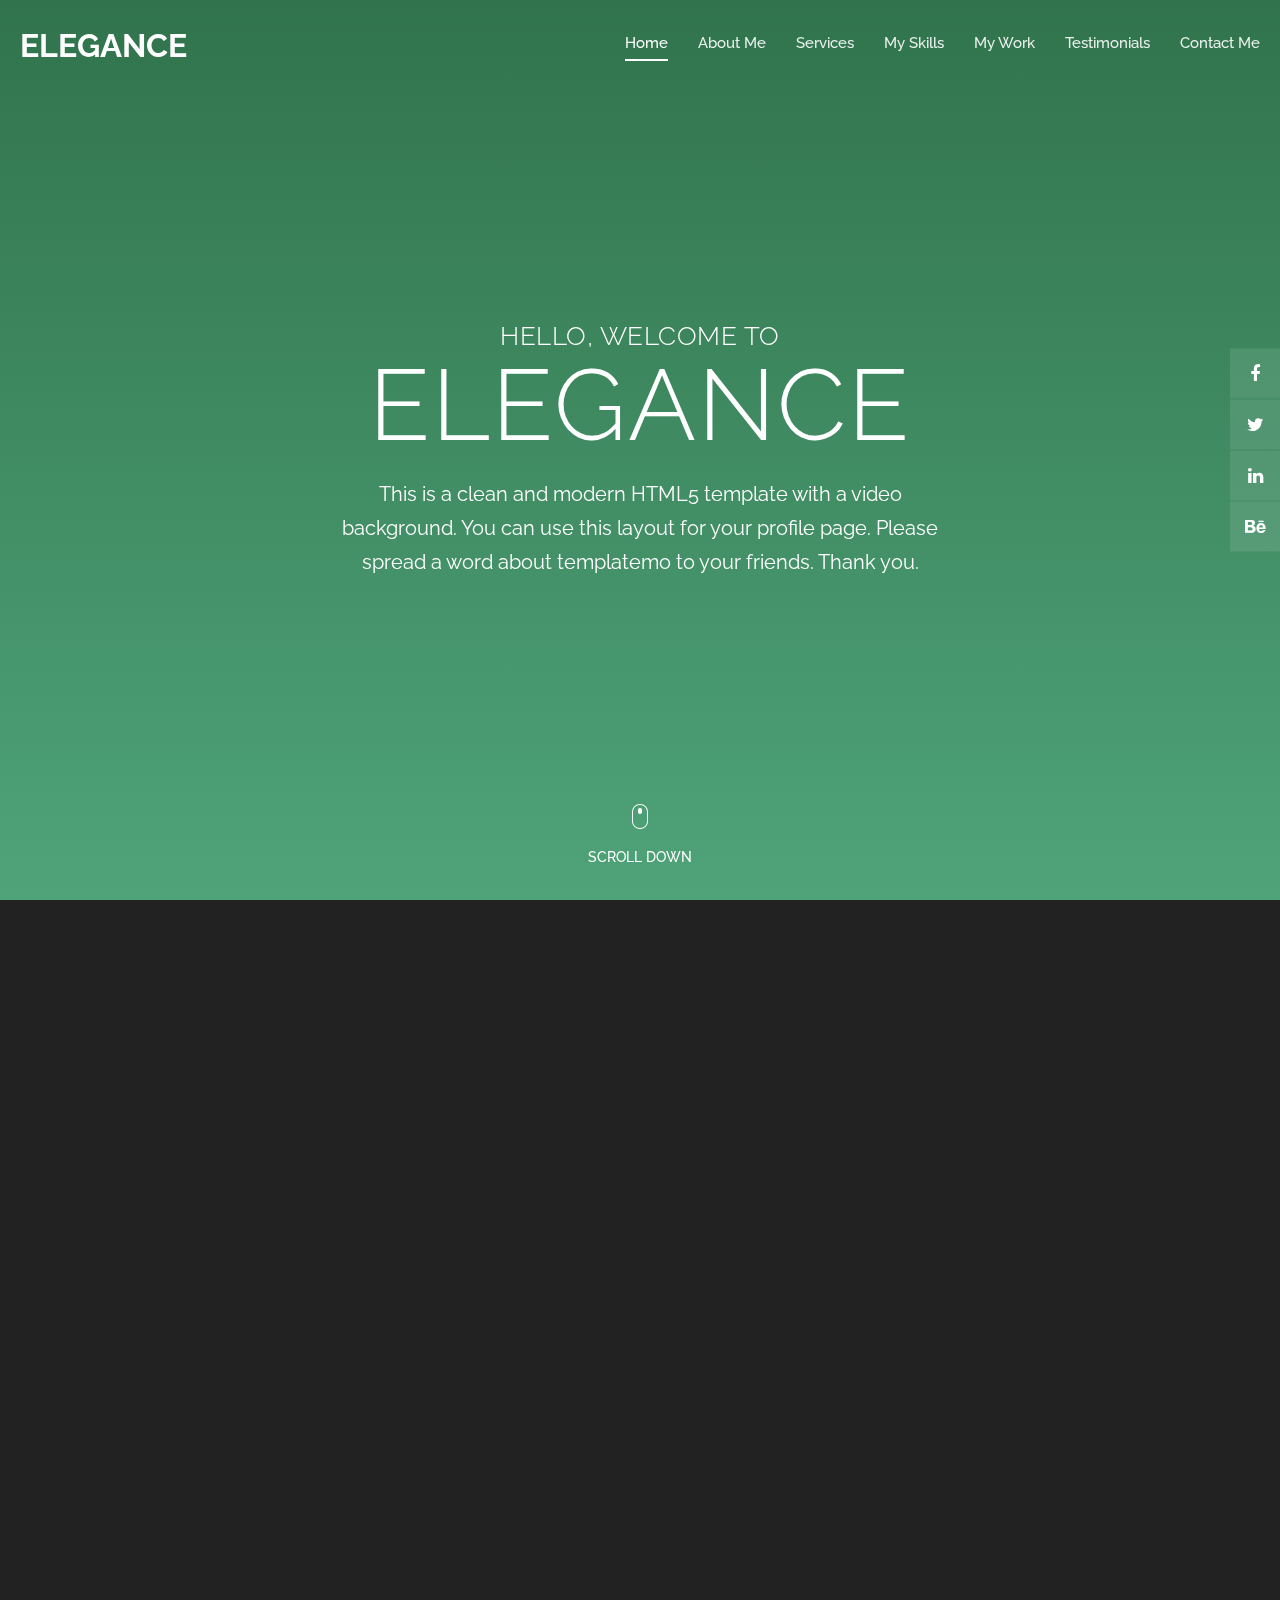
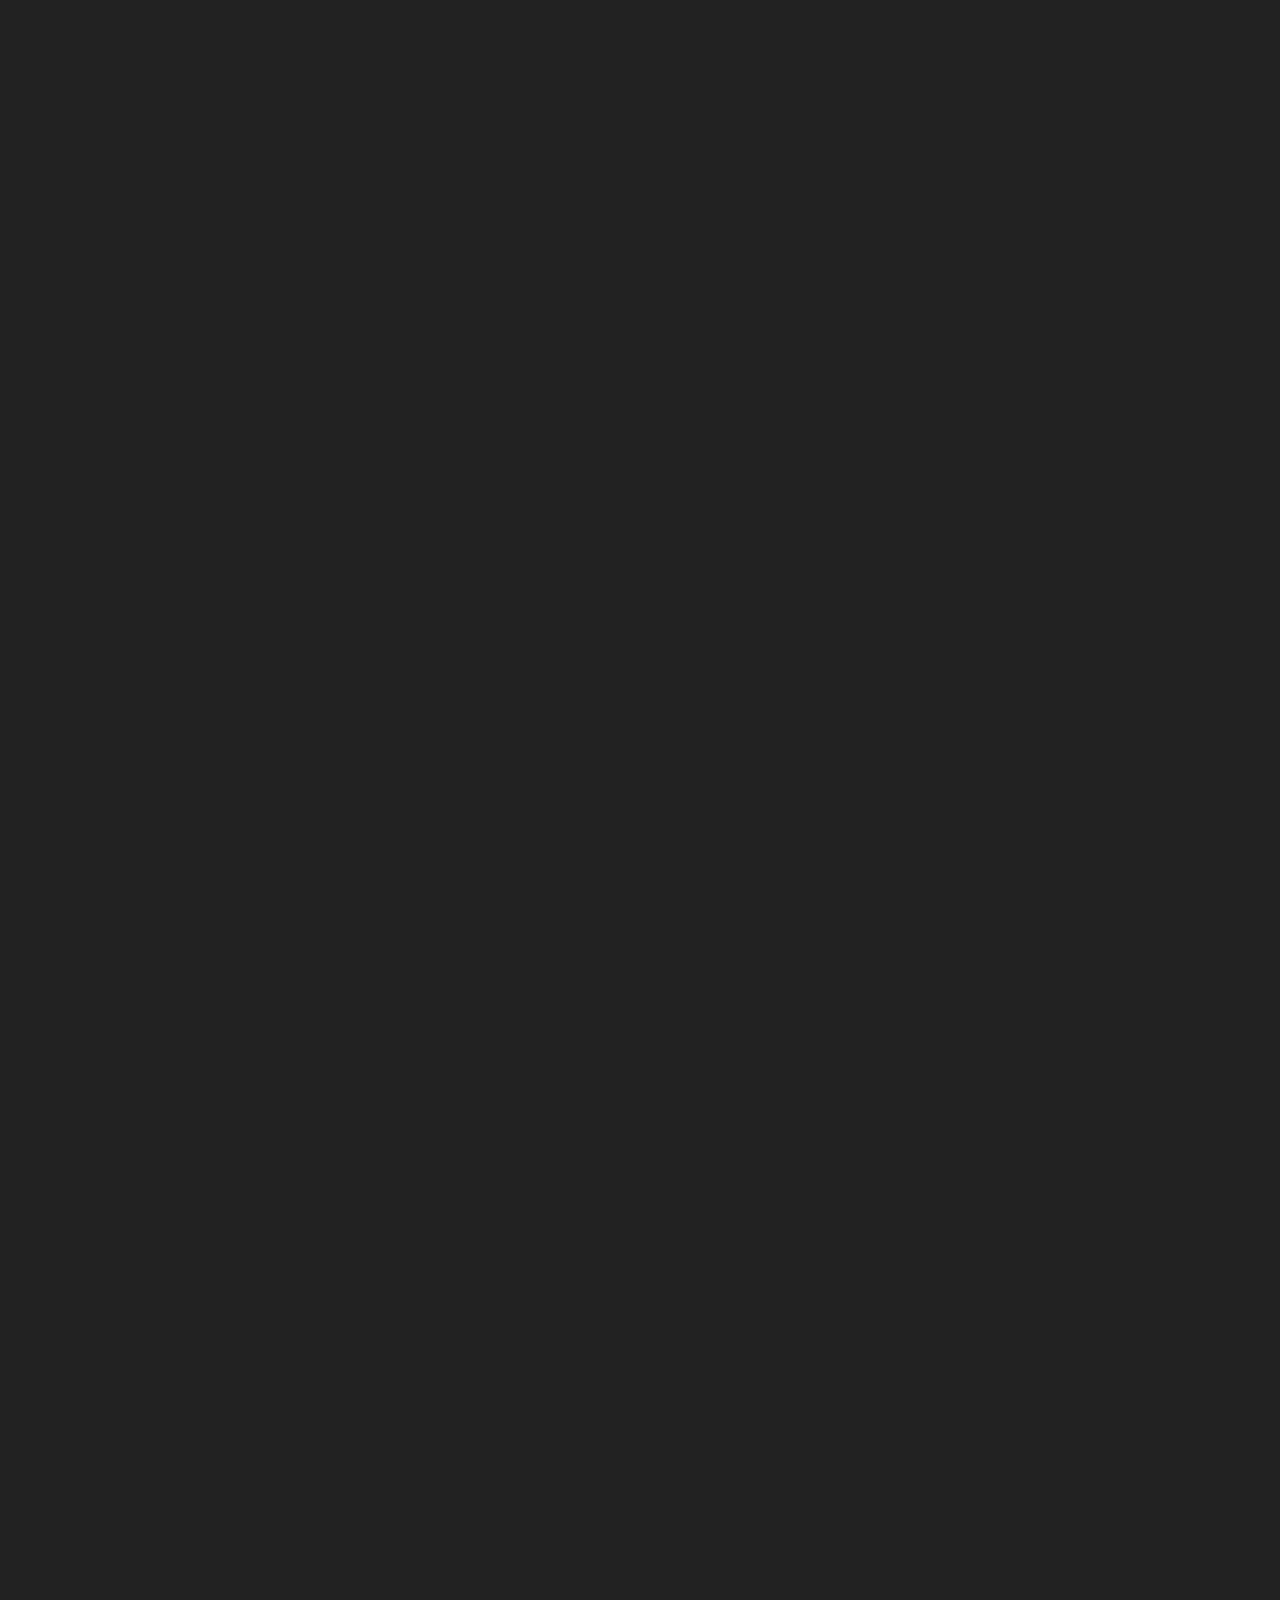
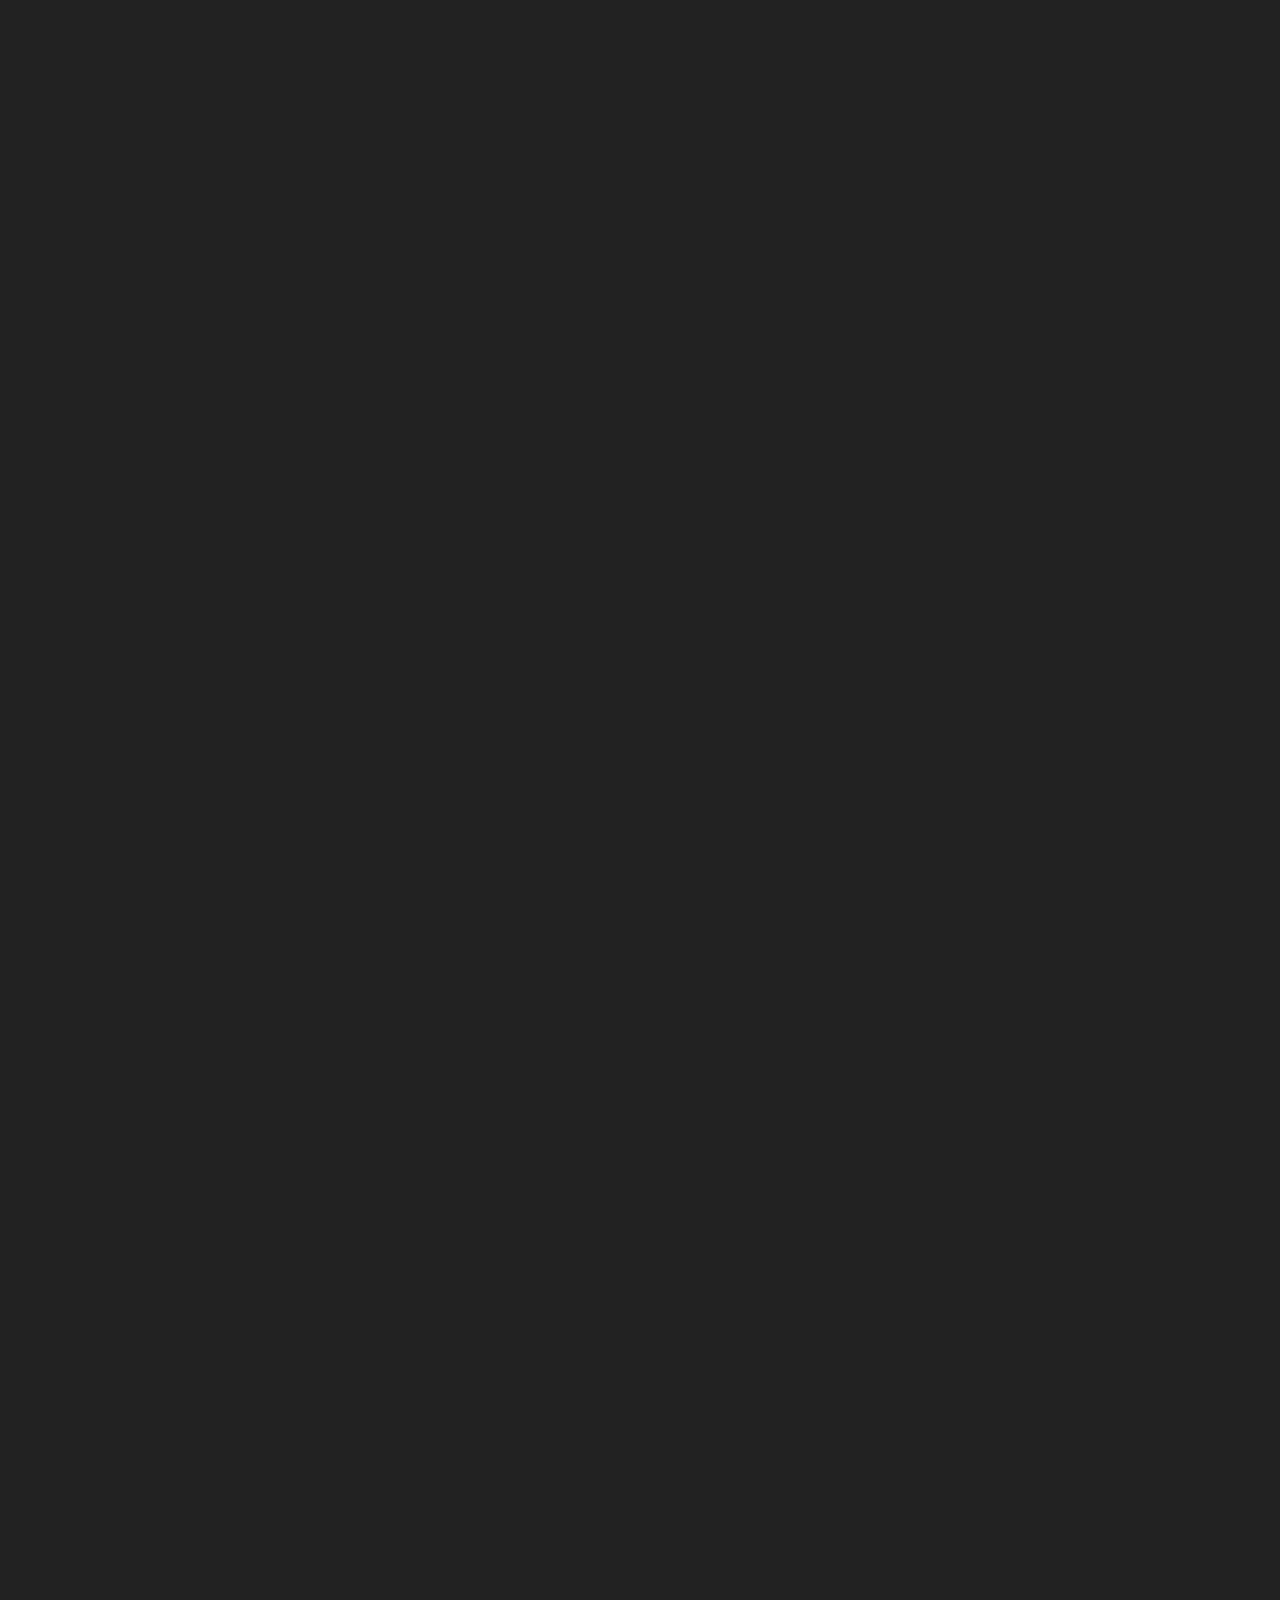
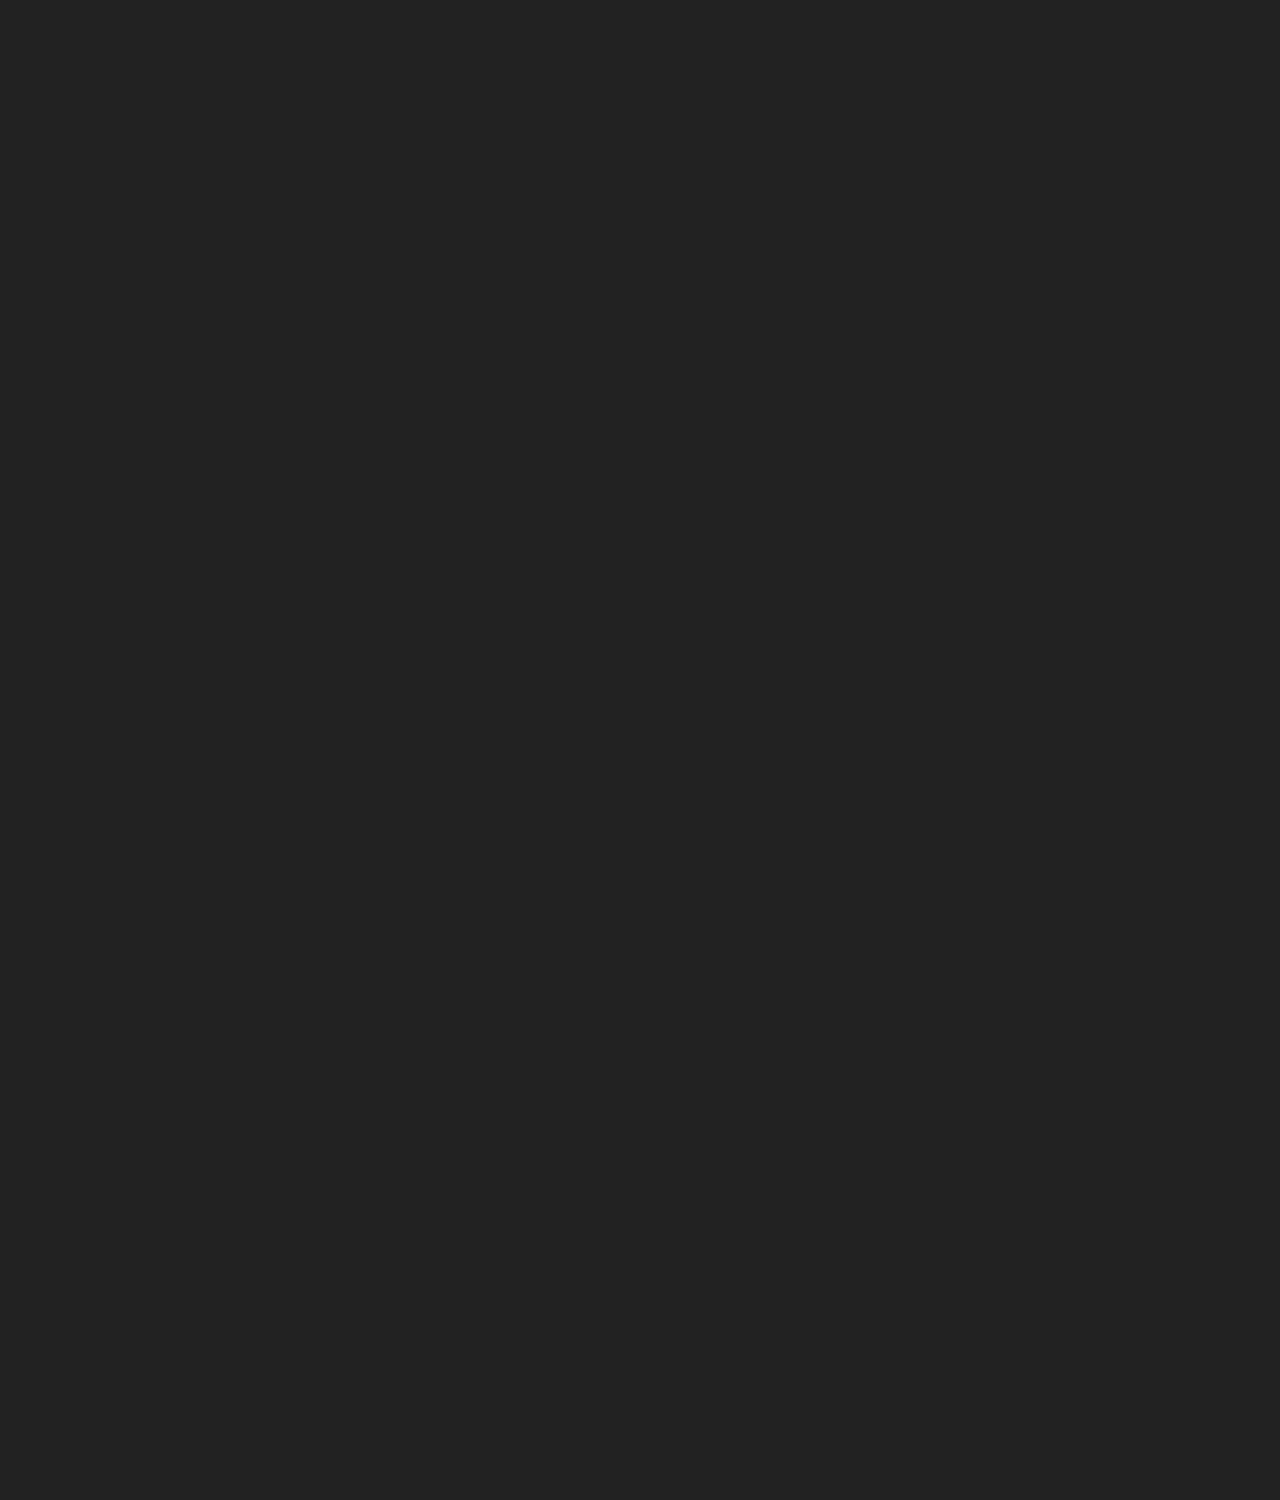
==== html/index.html @ f290f1d3 "index base" ====
<!DOCTYPE html>
<html lang="en">

  <head>

    <meta charset="utf-8">
    <meta name="viewport" content="width=device-width, initial-scale=1, shrink-to-fit=no">
    <meta name="description" content="">
    <meta name="author" content="">
    <link href="https://fonts.googleapis.com/css?family=Raleway:100,300,400,500,700,900" rel="stylesheet">

    <title>Elegance - Creative HTML5 Template</title>
<!--
Elegance Template
https://templatemo.com/tm-528-elegance
-->
    <!-- Additional CSS Files -->
    <link rel="stylesheet" type="text/css" href="css/bootstrap.min.css">

    <link rel="stylesheet" type="text/css" href="css/font-awesome.css">

    <link rel="stylesheet" type="text/css" href="css/fullpage.min.css">

    <link rel="stylesheet" type="text/css" href="css/owl.carousel.css">

    <link rel="stylesheet" href="css/animate.css">

    <link rel="stylesheet" href="css/templatemo-style.css">

    <link rel="stylesheet" href="css/responsive.css">

    </head>
    
    <body>
    
    <div id="video">
        <div class="preloader">
            <div class="preloader-bounce">
                <span></span>
                <span></span>
                <span></span>
            </div>
        </div>

        <header id="header">
            <div class="container-fluid">
                <div class="navbar">
                    <a href="#" id="logo" title="Elegance by TemplateMo">
                        Elegance
                    </a>
                    <div class="navigation-row">
                        <nav id="navigation">
                            <button type="button" class="navbar-toggle"> <i class="fa fa-bars"></i> </button>
                            <div class="nav-box navbar-collapse">
                                <ul class="navigation-menu nav navbar-nav navbars" id="nav">
                                    <li data-menuanchor="slide01" class="active"><a href="#slide01">Home</a></li>
                                    <li data-menuanchor="slide02"><a href="#slide02">About Me</a></li>
                                    <li data-menuanchor="slide03"><a href="#slide03">Services</a></li>
                                    <li data-menuanchor="slide04"><a href="#slide04">My Skills</a></li>
                                    <li data-menuanchor="slide05"><a href="#slide05">My Work</a></li>
                                    <li data-menuanchor="slide06"><a href="#slide06">Testimonials</a></li>
                                    <li data-menuanchor="slide07"><a href="#slide07">Contact Me</a></li>
                                </ul>
                            </div>
                        </nav>
                    </div>
                </div>
            </div>
        </header>

        <video autoplay muted loop id="myVideo">
          <source src="images/video-bg.mp4" type="video/mp4">
        </video>

        <div id="fullpage" class="fullpage-default">

            <div class="section animated-row" data-section="slide01">
                <div class="section-inner">
                    <div class="welcome-box">
                        <span class="welcome-first animate" data-animate="fadeInUp">Hello, welcome to</span>
                        <h1 class="welcome-title animate" data-animate="fadeInUp">elegance</h1>
                        <p class="animate" data-animate="fadeInUp">This is a clean and modern HTML5 template with a video background. You can use this layout for your profile page. Please spread a word about templatemo to your friends. Thank you.</p>
                        <div class="scroll-down next-section animate data-animate="fadeInUp""><img src="images/mouse-scroll.png" alt=""><span>Scroll Down</span></div>
                    </div>
                </div>
            </div>

            <div class="section animated-row" data-section="slide02">
                <div class="section-inner">
                    <div class="about-section">
                        <div class="row justify-content-center">
                            <div class="col-lg-8 wide-col-laptop">
                                <div class="row">
                                    <div class="col-md-6">
                                        <div class="about-contentbox">
                                            <div class="animate" data-animate="fadeInUp">
                                                <span>About Me</span>
                                                <h2>Who am i?</h2>
                                                <p>Credits go to <strong>Unsplash</strong> and <strong>Pexels</strong> for photos and video used in this template. Vivamus tincidunt, augue rutrum convallis volutpat, massa lacus tempus leo.</p>
                                            </div>
                                            <div class="facts-list owl-carousel">
                                                <div class="item animate" data-animate="fadeInUp">
                                                    <div class="counter-box">
                                                        <i class="fa fa-trophy counter-icon" aria-hidden="true"></i><span class="count-number">32</span> Awards Won
                                                    </div>
                                                </div>
                                                <div class="item animate" data-animate="fadeInUp">
                                                    <div class="counter-box">
                                                        <i class="fa fa-graduation-cap counter-icon" aria-hidden="true"></i><span class="count-number">4</span> Degrees
                                                    </div>
                                                </div>
                                                <div class="item animate" data-animate="fadeInUp">
                                                    <div class="counter-box">
                                                        <i class="fa fa-desktop counter-icon" aria-hidden="true"></i><span class="count-number">12</span> Working Years
                                                    </div>
                                                </div>
                                                <div class="item animate" data-animate="fadeInUp">
                                                    <div class="counter-box">
                                                        <i class="fa fa-support counter-icon" aria-hidden="true"></i><span class="count-number">6</span> Team Members
                                                    </div>
                                                </div>
                                                <div class="item animate" data-animate="fadeInUp">
                                                    <div class="counter-box">
                                                        <i class="fa fa-certificate counter-icon" aria-hidden="true"></i><span class="count-number">10</span> Certificates
                                                    </div>
                                                </div>
                                            </div>
                                        </div>
                                    </div>
                                    <div class="col-md-6">
                                        <figure class="about-img animate" data-animate="fadeInUp"><img src="images/profile-girl.jpg" class="rounded" alt=""></figure>
                                    </div>
                                </div>
                            </div>
                        </div>
                    </div>
                </div>
            </div>

            <div class="section animated-row" data-section="slide03">
                <div class="section-inner">
                    <div class="row justify-content-center">
                        <div class="col-md-8 wide-col-laptop">
                            <div class="title-block animate" data-animate="fadeInUp">
                                <span>Services</span>
                                <h2>What I Do?</h2>
                            </div>
                            <div class="services-section">
                                <div class="services-list owl-carousel">
                                    <div class="item animate" data-animate="fadeInUp">
                                        <div class="service-box">
                                            <span class="service-icon"><i class="fa fa-bookmark" aria-hidden="true"></i></span>
                                            <h3>Bootstrap Themes</h3>
                                            <p>Nullam auctor, justo vitae accumsan ultrices, arcu ex molestie massa, eu maximus enim tortor vitae quam. </p>
                                        </div>
                                    </div>
                                    <div class="item animate" data-animate="fadeInUp">
                                        <div class="service-box">
                                            <span class="service-icon"><i class="fa fa-cloud" aria-hidden="true"></i></span>
                                            <h3>HTML5 Coding</h3>
                                            <p>Nullam auctor, justo vitae accumsan ultrices, arcu ex molestie massa, eu maximus enim tortor vitae quam. </p>
                                        </div>
                                    </div>
                                    <div class="item animate" data-animate="fadeInUp">
                                        <div class="service-box">
                                            <span class="service-icon"><i class="fa fa-desktop" aria-hidden="true"></i></span>
                                            <h3>Fully Responsive</h3>
                                            <p>Nullam auctor, justo vitae accumsan ultrices, arcu ex molestie massa, eu maximus enim tortor vitae quam. </p>
                                        </div>
                                    </div>
                                    <div class="item animate" data-animate="fadeInUp">
                                        <div class="service-box">
                                            <span class="service-icon"><i class="fa fa-mobile" aria-hidden="true"></i></span>
                                            <h3>Mobile Ready</h3>
                                            <p>Nullam auctor, justo vitae accumsan ultrices, arcu ex molestie massa, eu maximus enim tortor vitae quam. </p>
                                        </div>
                                    </div>
                                    <div class="item animate" data-animate="fadeInUp">
                                        <div class="service-box">
                                            <span class="service-icon"><i class="fa fa-comments" aria-hidden="true"></i></span>
                                            <h3>Fast Support</h3>
                                            <p>Nullam auctor, justo vitae accumsan ultrices, arcu ex molestie massa, eu maximus enim tortor vitae quam. </p>
                                        </div>
                                    </div>
                                    <div class="item animate" data-animate="fadeInUp">
                                        <div class="service-box">
                                            <span class="service-icon"><i class="fa fa-database" aria-hidden="true"></i></span>
                                            <h3>24-hour Up Time</h3>
                                            <p>Nullam auctor, justo vitae accumsan ultrices, arcu ex molestie massa, eu maximus enim tortor vitae quam. </p>
                                        </div>
                                    </div>
                                    <div class="item animate" data-animate="fadeInUp">
                                        <div class="service-box">
                                            <span class="service-icon"><i class="fa fa-bell" aria-hidden="true"></i></span>
                                            <h3>Instant Upgrades</h3>
                                            <p>Nullam auctor, justo vitae accumsan ultrices, arcu ex molestie massa, eu maximus enim tortor vitae quam. </p>
                                        </div>
                                    </div>
                                    <div class="item animate" data-animate="fadeInUp">
                                        <div class="service-box">
                                            <span class="service-icon"><i class="fa fa-camera" aria-hidden="true"></i></span>
                                            <h3>Always Monitoring</h3>
                                            <p>Nullam auctor, justo vitae accumsan ultrices, arcu ex molestie massa, eu maximus enim tortor vitae quam. </p>
                                        </div>
                                    </div>
                                </div>
                            </div>
                        </div>
                    </div>
                </div>
            </div>

            <div class="section animated-row" data-section="slide04">
                <div class="section-inner">
                    <div class="row justify-content-center">
                        <div class="col-md-7 wide-col-laptop">
                            <div class="title-block animate" data-animate="fadeInUp">
                                <span>My Skills</span>
                                <h2>What i’m good?</h2>
                            </div>
                            <div class="skills-row animate" data-animate="fadeInDown">
                                <div class="row">
                                    <div class="col-md-8 offset-md-2">   
                                        <div class="skill-item">
                                            <h6>HTML CSS</h6>
                                            <div class="skill-bar">
                                                <span>70%</span>
                                                <div class="filled-bar"></div>
                                            </div>          
                                        </div>
                                        <div class="skill-item">
                                            <h6>PSD Design</h6>
                                            <div class="skill-bar">
                                                <span>90%</span>
                                                <div class="filled-bar-2"></div>
                                            </div>          
                                        </div>
                                        <div class="skill-item">
                                            <h6>Social Media</h6>
                                            <div class="skill-bar">
                                                <span>70%</span>
                                                <div class="filled-bar"></div>
                                            </div>          
                                        </div>
                                        <div class="skill-item last-skill">
                                            <h6>Leadership</h6>
                                            <div class="skill-bar">
                                                <span>90%</span>
                                                <div class="filled-bar-2"></div>
                                            </div>          
                                        </div>                   
                                    </div>
                                </div>
                            </div>
                        </div>
                    </div>
                </div>
            </div>

            <div class="section animated-row" data-section="slide06">
                <div class="section-inner">
                    <div class="row justify-content-center">
                        <div class="col-md-8 wide-col-laptop">
                            <div class="title-block animate" data-animate="fadeInUp">
                                <span>My Work</span>
                                <h2>what i’ve done?</h2>
                            </div>
                            <div class="gallery-section">
                                <div class="gallery-list owl-carousel">
                                    <div class="item animate" data-animate="fadeInUp">
                                        <div class="portfolio-item">
                                            <div class="thumb">
                                                <img src="images/item-1.jpg" alt="">
                                            </div>
                                            <div class="thumb-inner animate" data-animate="fadeInUp">
                                                <h4>templatemo is the best</h4>
                                                <p>Please tell your friends about it. Templatemo is the best website to download free Bootstrap CSS templates.</p>
                                            </div>
                                        </div>
                                    </div>
                                    <div class="item animate" data-animate="fadeInUp">
                                        <div class="portfolio-item">
                                            <div class="thumb">
                                                <img src="images/item-2.jpg" alt="">
                                            </div>
                                            <div class="thumb-inner animate" data-animate="fadeInUp">
                                                <h4>templatemo is the best</h4>
                                                <p>Please tell your friends about it. Templatemo is the best website to download free Bootstrap themes.</p>
                                            </div>
                                        </div>
                                    </div>
                                    <div class="item animate" data-animate="fadeInUp">
                                        <div class="portfolio-item">
                                            <div class="thumb">
                                                <img src="images/item-3.jpg" alt="">
                                            </div>
                                            <div class="thumb-inner animate" data-animate="fadeInUp">
                                                <h4>templatemo is the best</h4>
                                                <p>Please tell your friends about it. Templatemo is the best website to download free Bootstrap layouts.</p>
                                            </div>
                                        </div>
                                    </div>
                                    <div class="item animate" data-animate="fadeInUp">
                                        <div class="portfolio-item">
                                            <div class="thumb">
                                                <img src="images/item-1.jpg" alt="">
                                            </div>
                                            <div class="thumb-inner animate" data-animate="fadeInUp">
                                                <h4>templatemo is the best</h4>
                                                <p>Please tell your friends about it. Templatemo is the best website to download free Bootstrap templates.</p>
                                            </div>
                                        </div>
                                    </div>
                                    <div class="item animate" data-animate="fadeInUp">
                                        <div class="portfolio-item">
                                            <div class="thumb">
                                                <img src="images/item-2.jpg" alt="">
                                            </div>
                                            <div class="thumb-inner animate" data-animate="fadeInUp">
                                                <h4>templatemo is the best</h4>
                                                <p>Please tell your friends about it. Templatemo is the best website to download Bootstrap CSS templates.</p>
                                            </div>
                                        </div>
                                    </div>
                                    <div class="item animate" data-animate="fadeInUp">
                                        <div class="portfolio-item">
                                            <div class="thumb">
                                                <img src="images/item-3.jpg" alt="">
                                            </div>
                                            <div class="thumb-inner animate" data-animate="fadeInUp">
                                                <h4>templatemo is the best</h4>
                                                <p>Please tell your friends about it. Templatemo is the best website to download free Bootstrap templates.</p>
                                            </div>
                                        </div>
                                    </div>
                                    <div class="item animate" data-animate="fadeInUp">
                                        <div class="portfolio-item">
                                            <div class="thumb">
                                                <img src="images/item-1.jpg" alt="">
                                            </div>
                                            <div class="thumb-inner animate" data-animate="fadeInUp">
                                                <h4>templatemo is the best</h4>
                                                <p>Please tell your friends about it. Templatemo is the best website to download free Bootstrap templates.</p>
                                            </div>
                                        </div>
                                    </div>
                                    <div class="item animate" data-animate="fadeInUp">
                                        <div class="portfolio-item">
                                            <div class="thumb">
                                                <img src="images/item-2.jpg" alt="">
                                            </div>
                                            <div class="thumb-inner animate" data-animate="fadeInUp">
                                                <h4>templatemo is the best</h4>
                                                <p>Please tell your friends about it. Templatemo is the best website to download free Bootstrap templates.</p>
                                            </div>
                                        </div>
                                    </div>
                                    <div class="item animate" data-animate="fadeInUp">
                                        <div class="portfolio-item">
                                            <div class="thumb">
                                                <img src="images/item-3.jpg" alt="">
                                            </div>
                                            <div class="thumb-inner animate" data-animate="fadeInUp">
                                                <h4>templatemo is the best</h4>
                                                <p>Please tell your friends about it. Templatemo is the best website to download free Bootstrap templates.</p>
                                            </div>
                                        </div>
                                    </div>
                                </div>
                            </div>
                        </div>
                    </div>
                </div>
            </div>

            <div class="section animated-row" data-section="slide05">
                <div class="section-inner">
                    <div class="row justify-content-center">
                        <div class="col-md-8 wide-col-laptop">
                            <div class="title-block animate" data-animate="fadeInUp">
                                <span>TESTIMONIALS</span>
                                <h2>what THEY SAY?</h2>
                            </div>
                            <div class="col-md-8 offset-md-2">
                                <div class="testimonials-section">
                                    <div class="testimonials-slider owl-carousel">
                                        <div class="item animate" data-animate="fadeInUp">
                                            <div class="testimonial-item">
                                                <div class="client-row">
                                                    <img src="images/profile-01.jpg" class="rounded-circle" alt="profile 1">
                                                </div>
                                                <div class="testimonial-content">
                                                    <h4>Sandar</h4>
                                                    <p>"Ut varius leo eu mauris lacinia, eleifend posuere urna gravida. Aenean a mattis lacus."</p>
                                                    <span>Managing Director</span>
                                                </div>                                           
                                            </div>
                                        </div>
                                        <div class="item animate" data-animate="fadeInUp">
                                            <div class="testimonial-item">
                                                <div class="client-row">
                                                    <img src="images/profile-01.jpg" class="rounded-circle" alt="profile 2">
                                                </div>
                                                <div class="testimonial-content">
                                                    <h4>Shinn</h4>
                                                    <p>"Nam iaculis, leo nec facilisis sollicitudin, dui massa tempus odio, vitae malesuada ante elit vitae eros."</p>
                                                    <span>CEO and Founder</span>
                                                </div>                                           
                                            </div>
                                        </div>
                                        <div class="item animate" data-animate="fadeInUp">
                                            <div class="testimonial-item">
                                                <div class="client-row">
                                                    <img src="images/profile-01.jpg" class="rounded-circle" alt="profile 3">
                                                </div>
                                                <div class="testimonial-content">
                                                    <h4>Marlar</h4>
                                                    <p>"Etiam efficitur, tortor facilisis finibus semper, diam magna fringilla lectus, et fringilla felis urna posuere tortor."</p>
                                                    <span>Chief Marketing Officer</span>
                                                </div>                                           
                                            </div>
                                        </div>
                                    </div>
                                </div>
                            </div>
                        </div>
                    </div>
                </div>
            </div>

            <div class="section animated-row" data-section="slide07">
                <div class="section-inner">
                    <div class="row justify-content-center">
                        <div class="col-md-7 wide-col-laptop">
                            <div class="title-block animate" data-animate="fadeInUp">
                                <span>Contact</span>
                                <h2>Get In Touch!</h2>
                            </div>
                            <div class="contact-section">
                                <div class="row">
                                    <div class="col-md-6 animate" data-animate="fadeInUp">
                                        <div class="contact-box">
                                            <div class="contact-row">
                                                <i class="fa fa-map-marker"></i> 123 New Street Here, Wonderful City 10220
                                            </div>
                                            <div class="contact-row">
                                                <i class="fa fa-phone"></i> 090 080 0210
                                            </div>
                                            <div class="contact-row">
                                                <i class="fa fa-envelope"></i> info@company.co
                                            </div>
                                        </div>
                                    </div>
                                    <div class="col-md-6 animate" data-animate="fadeInUp">
                                        <form id="ajax-contact" method="post" action="#">
                                            <div class="input-field">
                                                <input type="text" class="form-control" name="name" id="name" required placeholder="Name">
                                            </div>
                                            <div class="input-field">
                                                <input type="email" class="form-control" name="email" id="email" required placeholder="Email">
                                            </div>
                                            <div class="input-field">
                                                <textarea class="form-control" name="message" id="message" required placeholder="Message"></textarea>
                                            </div>
                                            <button class="btn" type="submit">Submit</button>
                                        </form>
                                        <div id="form-messages" class="mt-3"></div>
                                    </div>
                                </div>
                            </div>
                        </div>
                    </div>
                </div>
            </div>
        </div>

        <div id="social-icons">
            <div class="text-right">
                <ul class="social-icons">
                    <li><a href="#" title="Facebook"><i class="fa fa-facebook"></i></a></li>
                    <li><a href="#" title="Twitter"><i class="fa fa-twitter"></i></a></li>
                    <li><a href="#" title="Linkedin"><i class="fa fa-linkedin"></i></a></li>
                    <li><a href="#" title="Instagram"><i class="fa fa-behance"></i></a></li>
                </ul>
            </div>
        </div>
    </div>  

    <script src="js/jquery.js"></script>

    <script src="js/bootstrap.min.js"></script>

    <script src="js/fullpage.min.js"></script>

    <script src="js/scrolloverflow.js"></script>

    <script src="js/owl.carousel.min.js"></script>

    <script src="js/jquery.inview.min.js"></script>

    <script src="js/form.js"></script>

    <script src="js/custom.js"></script>


  </body>
</html>
---- html/css/templatemo-style.css ----
/*

Elegance Template

https://templatemo.com/tm-528-elegance

==================================================
CSS SITEMAP >>>>

  01. GENERAL CSS
  02. HEADER CSS
  03. SOCIAL ICONS CSS
  04. WELCOME BLOCK CSS
  05. ABOUT BLOCK CSS
  06. SERVICES BLOCK CSS
  07. WORK BLOCK CSS
  08. CONTACT BLOCK CSS
  09. TESTIMONOALS BLOCK CSS
  10. SKILLS BLOCK CSS


==================================================*/

/*==============================================
01. GENERAL CSS
================================================*/

html,
body {
  -webkit-font-smoothing: antialiased;
  -moz-font-smoothing: antialiased;
  -ms-font-smoothing: antialiased;
  font-smoothing: antialiased;
  -webkit-text-size-adjust: 100%;
}
body {
  font: 16px/1.6 'Raleway', Arial, Helvetica, sans-serif;
  color: #fff;
  text-align:center;
  background: #222;
}
img {
  border: 0;
  max-width: 100%;
}
html {
  -ms-overflow-style: scrollbar;
}
.alltrans,
.social-icons li a,
.owl-nav > button,
.owl-nav > button:after,
.counter-box,
.about-img:after,
.gallery-img img,
.form-control,
.owl-dot,
.subscribe-row,
.close-btn,
.close-btn:before,
.close-btn:after,
.tag-btn,
.btn {
  -webkit-transition: all 0.4s ease;
  transition: all 0.4s ease;
}
a {
  color: #fff;
  text-decoration: none;
}
a:hover,
a:focus {
  color: #fff;
  outline: none;
  text-decoration: underline;
}
@media screen and (-ms-high-contrast:active), (-ms-high-contrast:none) {
  a:active {
    background-color: transparent;
  }
}
p {
  margin: 0 0 20px;
}
h1,
h2,
h3,
h4,
h5,
h6 {
  line-height: 1.2;
  margin: 0 0 20px;
  font-weight: 600;
  text-transform:uppercase;
}
h1,
h2 {
  font-size: 32px;
}
h3 {
  font-size: 30px;
  font-weight: 600;
}
h4 {
  font-size: 22px;
  font-weight: 600;
}
h5 {
  font-size: 20px;
  margin-bottom: 10px;
  font-weight: 600;
}
h6 {
  font-size: 18px;
  margin-bottom: 10px;
  font-weight: 600;
}
#main {
  padding: 0;
  background: #fff;
}
.no-margin {
  margin: 0 !important;
}
figure {
  margin:0;
}
.opacity-no {
  opacity: 1 !important;
}

video {
  position: fixed;
  right: 0;
  bottom: 0;
  min-width: 100%; 
  min-height: 100%;
}
#video:after {
  content: '';
  opacity: 0.75;
  background: #368f5b; /* Old browsers */
  background: -moz-linear-gradient(top, #368f5b 0%, #5fcf97 100%); /* FF3.6-15 */
  background: -webkit-linear-gradient(top, #368f5b 0%,#5fcf97 100%); /* Chrome10-25,Safari5.1-6 */
  background: linear-gradient(to bottom, #368f5b 0%,#5fcf97 100%); /* W3C, IE10+, FF16+, Chrome26+, Opera12+, Safari7+ */
  filter: progid:DXImageTransform.Microsoft.gradient( startColorstr='#368f5b', endColorstr='#5fcf97',GradientType=0 ); /* IE6-9 */
  position:fixed;
  left:0;
  top:0;
  right:0;
  bottom: 0;
}
.wrapper-background-dark:after {
  background: #222;
  opacity:0.95;
}
.section-inner {
  padding:20px 30px 0;
}
.fp-scrollable {
  height:calc(100vh - 200px) !important;
}
#fp-nav ul li a span {
 display: none;
}

.btn {
  background: #fff;
  color: #222;
  text-align:center;
  line-height:52px;
  padding:0 35px;
  border-radius: 0px;
  text-transform:uppercase;
  font-weight:600;
  border:2px solid transparent;
  border-radius: 10px;
}
.btn:hover, .btn:focus {
  color:#fff;
  border-color:#fff;
  background:none;
}
.btn:focus {
  box-shadow:none;
  outline:none;
}
.btn.btn-xs {
  line-height:34px;
  font-size:12px;
  padding:0 20px;
  font-weight: 500;
}
.btn.btn-outline {
  background:none;
  border-color:#fff;
  color:#fff;
  border-width:1px;
}
.btn.btn-outline:hover, .btn.btn-outline:focus {
  background:#fff;
  color:#222;
}
.btn.btn-dark {
  color: #222;
  border-color: #222;
}
.btn.btn-dark:hover, .btn.btn-dark:focus {
  background: #222;
  color: #fff;
}
.owl-carousel .owl-stage {
  display: -webkit-box;
  display: -webkit-flex;
  display: -ms-flexbox;
  display: flex;
}
.owl-carousel .owl-item {
  display: -webkit-box;
  display: -webkit-flex;
  display: -ms-flexbox;
  display: flex;
  flex: 1 0 auto;
}
.preloader {
  /*background: -moz-linear-gradient(top, #368f5b 0%, #5fcf97 100%);*/
  background: -moz-linear-gradient(top, #368f5b 0%, #5fcf97 100%); /* FF3.6-15 */
  background: -webkit-linear-gradient(top, #368f5b 0%,#5fcf97 100%); /* Chrome10-25,Safari5.1-6 */
  background: linear-gradient(to bottom, #368f5b 0%,#5fcf97 100%); /* W3C, IE10+, FF16+, Chrome26+, Opera12+, Safari7+ */
  filter: progid:DXImageTransform.Microsoft.gradient( startColorstr='#368f5b', endColorstr='#5fcf97',GradientType=0 ); /* IE6-9 */
  height: 100%;
  left: 0;
  position: fixed;
  right: 0;
  top: 0;
  z-index: 9999;
  text-align: center;
}
.preloader-bounce {
  left: 0;
  right: 0;
  top: 50%;
  -webkit-transform: translateY(-50%);
  transform: translateY(-50%);
  position: absolute;
}
.preloader-bounce > span {
  width: 12px;
  height: 12px;
  border-radius: 50%;
  margin: 0.3em;
  display: inline-block;
  vertical-align: middle;
  -webkit-animation: bounce 0.6s infinite alternate;
  animation: bounce 0.6s infinite alternate;
  background: #fff;
}
.preloader-bounce > span:nth-child(2){
  -webkit-animation-delay: 0.2s;
  animation-delay: 0.2s;
  background: #fff;
}
.preloader-bounce > span:nth-child(3){
  -webkit-animation-delay: 0.3s;
  animation-delay: 0.3s;
  background: #fff;
}

@-webkit-keyframes bounce {
  from {
    -webkit-transform: translateY(0);
    transform: translateY(0);
  }
  to {
    -webkit-transform: translateY(-1.2em);
    transform: translateY(-1.2em);
  }
}

@keyframes bounce {
  from {
    -webkit-transform: translateY(0);
    transform: translateY(0);
  }
  to {
    -webkit-transform: translateY(-1.2em);
    transform: translateY(-1.2em);
  }
}

#fullpage {
  z-index: 99;
}


/*==============================================
02. HEADER CSS
================================================*/
#header {
  padding:20px 0;
  position: fixed;
  left:0;
  right:0;
  top:0;
  z-index:999;
}
.container-fluid {
  padding:0 20px;
}
a#logo {
  text-decoration: none;
  font-size: 32px;
  text-transform: uppercase;
  font-weight: 700;
}
.navbar {
  padding: 0;
}
.navbar-toggle {
  display:none;
}
.navbar-nav {
  -ms-flex-direction: row;
  -webkit-flex-direction: row;
  flex-direction: row;
}
.navbar-nav li {
  margin-left: 30px;
}
.navbar-nav li a {
  color:#fff;
  font-size: 15px;
  text-decoration:none;
  display:block;
  font-weight: 500;
  opacity: 0.9;
}
.navbar-nav li a:after {
  content:'';
  display:block;
  height: 2px;
  background:#fff;
  -webkit-transition: all 0.4s ease;
  transition: all 0.4s ease;
  -webkit-transform:scale(0);
  transform:scale(0);
  margin-top: 4px;
}
.navbar-nav li a:hover:after, .navbar-nav li.active a:after{
  -webkit-transform:scale(1);
  transform:scale(1);
}
.navbar-nav li a:hover {
  opacity: 1;
}
.navbar-nav li.active a {
  opacity: 1;
}
.collapse:not(.show) {
  display:block;
}

/*==============================================
03. SOCIAL ICONS CSS
================================================*/
#social-icons {
  padding:0;
  position: fixed;
  top: 50%;
  transform: translateY(-50%);
  right:0;
  z-index: 199;
}
.social-icons {
  margin:0;
  padding:0;
  list-style:none;
}
.social-icons li {
  display: block;
  margin: 1px 0px;
}
.social-icons li a {
  width:50px;
  height:50px;
  display:inline-block;
  line-height:50px;
  text-align:center;
  background: rgba(255, 255, 255, 0.1);
  color: rgba(255,255,255,1);
  font-size:18px;
}
.social-icons li a:hover {
  color:#1e1e1e;
  background-color: #fff;
}
/*==============================================
04. WELCOME BLOCK CSS
================================================*/
.welcome-box {
  font-size:20px;
  line-height:1.7;
}
.welcome-first{
  font-size: 32px;
  display: block;
  text-transform: uppercase;
  font-weight: 300;
  line-height: 1.2;
  letter-spacing: 0.02em;
}
.welcome-box p {
  max-width: 620px;
  width:100%;
  margin:0 auto 30px;
  color: #fff;
}
.welcome-title {
  font-weight: 300;
  font-size: 36px;
  margin-bottom: 10px;
  letter-spacing:0.02em;
}
.welcome-title span {
  font-size:36px;
  display:block;
  font-weight:300;
  line-height:1.2;
}
.welcome-box .btn {
  margin-top: 10px;
}
.next-section {
  display: inline-block;
  position: absolute;
  left: 50%;
  transform: translateX(-50%);
  bottom: 30px;
  cursor: pointer;
  -webkit-transition: all 0.5s ease;
  transition: all 0.5s ease;
}
.next-section span {
  margin-top: 15px;
  display: block;
  text-transform: uppercase;
  font-size: 14px;
  font-weight: 500;
}
.next-section i:hover {
  opacity: 1;
}

/*==============================================
05. ABOUT ME
================================================*/
.about-img {
  margin: 0 auto 40px;
  position:relative;
}
.about-img img {
  border-radius: 10px;
  -webkit-box-shadow: 0 0 40px rgba(0,0,0,.3);
  box-shadow: 0 0 40px rgba(0,0,0,.3);
}
.about-contentbox {
  margin-top: 80px;
  text-align:left;
  line-height:1.8;
}
.about-contentbox span {
  font-size: 24px;
  text-transform: uppercase;
  font-weight: 300;
}
.about-contentbox h2 {
  font-size: 32px;
  text-transform: uppercase;
  font-weight: 700;
}
.facts-list {
  margin-top: 30px;
}
.facts-list .item {
  overflow: hidden;
  text-align:center;
  border-radius: 10px;
  width: 100%;
  display: inline-block;
  text-transform:capitalize;
  font-size:14px;
  padding: 30px 0px;
  background: rgba(0,0,0,0.25);
}
.counter-box span {
  font-size: 26px;
  font-weight: 700;
}
.counter-icon {
  font-size: 30px;
  margin-bottom: 10px;
  opacity: 0.75;
}
.facts-list .item:hover {
  background:#fff;
  color:#1e1e1e;
}
.facts-list .owl-dots {
  margin-bottom: 30px;
}
.count-number, .counted {
  display:block;
  font-size:36px;
  font-weight:700;
  line-height:1;
  margin-bottom:10px;
}

/*==============================================
06. SERVICES BLOCK CSS
================================================*/
.title-block {
  margin-bottom: 40px;
}
.title-block span {
  font-size: 24px;
  text-transform: uppercase;
  font-weight: 300;
}
.services-list .item {
  background-color: rgba(250,250,250,0.25);
  border-radius: 10px;
  -webkit-transition: all 0.5s ease;
  transition: all 0.5s ease;
}
.service-icon {
  display:block;
  margin: 0 auto 0;
  font-size: 64px;
}
.service-box {
  font-size:15px;
  padding:40px 20px;
  height:100%;
}
.services-list .item:hover {
  background-color: #fff;
  color: #1e1e1e;
}
.service-box h3 {
  font-size:22px;
  font-weight:700;
  text-transform: capitalize;
  margin-bottom: 10px;
  padding: 10px;
}
.service-box p:last-child {
  margin:0;
}
.owl-carousel .owl-dots .owl-dot {
  border-radius: 3px;
}
.owl-dots {
    display: -webkit-box;
    display: -webkit-flex;
    display: -ms-flexbox;
    display: flex;
    -ms-flex-pack: center;
    -webkit-justify-content: center;
    justify-content: center;
    margin-top: 50px
}

.owl-carousel .owl-dots .owl-dot {
    width: 12px;
    height: 12px;
    margin: 0 5px;
    background: rgba(255, 255, 255, .2)
}

.owl-carousel .owl-dots .owl-dot:focus {
    outline: none
}

.owl-carousel .owl-dots .owl-dot.active {
    background: #fff
}

/*==============================================
07. WORK BLOCK CSS
================================================*/
.gallery-section {
  text-align: center;
}
.portfolio-item img {
  max-width: 100%;
  overflow: hidden;
  position: relative;
  z-index: 9;
  border-radius: 10px;
}
.portfolio-item .thumb-inner {
  position: absolute;
  z-index: 99;
  bottom: 0;
  text-align: left;
  padding: 20px;
  background-color: rgba(250,250,250,0.25);
  width: 100%;
  height: 60px;
  border-top-left-radius: 0px;
  border-top-right-radius: 0px;
  -webkit-transition: all 0.4s ease;
  transition: all 0.4s ease;
}
.portfolio-item .thumb-inner h4 {
  margin-bottom: 0;
  font-size: 16px;
  margin-top: 0px;
}
.portfolio-item .thumb-inner p {
  opacity: 0;
  visibility: hidden;
  position: absolute;
  margin-bottom: 0px;
}
.portfolio-item:hover .thumb-inner p {
  position: relative;
  opacity: 1;
  visibility: visible;
  color: #4a4a4a;
}
.portfolio-item:hover .thumb-inner {
  border-radius: 10px;
  height: 100%;
  background-color: rgba(250,250,250,0.9)
}
.portfolio-item:hover .thumb-inner h4 {
   margin-top: 30%;
  color: #1e1e1e;
  margin-bottom: 20px;
}

/*==============================================
08. CONTACT BLOCK CSS
================================================*/
::-webkit-input-placeholder {
  color:#fff !important;
  opacity:1;
}
::-moz-placeholder {
  color:#fff !important;
  opacity:1;
}
:-ms-input-placeholder {
  color:#fff !important;
  opacity:1;
}
:-moz-placeholder {
  color:#fff !important;
  opacity:1;
}
.input-field {
  margin-bottom:15px;
}
.form-control {
  height: 50px;
  color:#fff;
  border: none;
  background:rgba(250,250,250,0.05);
  border: 1px solid rgba(250,250,250,0.5);
  border-radius: 10px;
  padding:4px 22px;
  font-size:14px;
  margin-bottom: 30px;
}
.form-control:focus {
  box-shadow:none;
  outline:none;
  background:rgba(0,0,0,0.05);
  border: 1px solid rgba(250,250,250,1);
  color:#fff;
}
.index .form-control.form-control-dark {
  background: rgba(250,250,250, 0.75);
  color: #fff;
}
.index .form-control.form-control-dark:focus {
  background: rgba(54, 40, 158, 0.85);
  color: #fff;
}
.index .form-control.form-control-dark::-webkit-input-placeholder {
  color: #fff !important;
}
.index .form-control.form-control-dark::-moz-placeholder {
  color:#fff !important;
}
.index .form-control.form-control-dark:-ms-input-placeholder {
  color:#fff !important;
}
.index .form-control.form-control-dark:-moz-placeholder {
  color:#fff !important;
}
.form-control.form-control-dark:focus {
  background: rgba(0, 0, 0, 0.2);
}
.form-control.form-control-dark {
  background: rgba(0, 0, 0, 0.1);
  color: #222;
  border: none;
}
.form-control.form-control-dark::-webkit-input-placeholder {
  color:#222 !important;
  opacity:0.7;
}
.form-control.form-control-dark::-moz-placeholder {
  color:#222 !important;
  opacity:0.7;
}
.form-control.form-control-dark:-ms-input-placeholder {
  color:#222 !important;
  opacity:0.7;
}
.form-control.form-control-dark:-moz-placeholder {
  color:#222 !important;
  opacity:0.7;
}
textarea.form-control {
  height:123px;
  padding-top:15px;
}
.contact-section .btn {
  width:100%;
}
.contact-box {
  text-align:left;
}
.contact-box h4 {
  font-size:24px;
}
.contact-box h4:after {
  content:'';
  display:block;
  width:50px;
  height:2px;
  background:#fff;
  margin:12px 0;
}
.contact-row {
  display: -webkit-box;
  display: -webkit-flex;
  display: -ms-flexbox;
  display: flex;
  -webkit-box-align: center;
  -webkit-align-items: center;
  -ms-flex-align: center;
  align-items: center;
  margin-bottom: 30px;
  background: rgba(250,250,250,0.25);
  border-radius: 10px;
  padding: 30px;
  font-weight: 700;
}
.contact-row i {
  width:55px;
  font-size: 30px;
  display:block;
}
.contact-row i.fa-envelope {
  font-size: 25px;
}

/*==============================================
09. TESTIMONOALS BLOCK CSS
================================================*/
.testimonials-section .item {
  background-color: rgba(250,250,250,0.25);
  padding: 40px;
  border-radius: 10px;
}
.testimonials-section .item img {
  width: 140px;
  height: 140px;
  margin: 0 auto;
}
.testimonials-section .item h4 {
  margin-top: 40px;
  font-size: 22px;
  text-transform: capitalize;
  font-weight: 700;
}
.testimonials-section .item p {
  font-size: 17px;
  font-style: italic;
}

/*==============================================
10. SKILLS BLOCK CSS
================================================*/
.skills-row {
  margin-top: 80px;
}
.skill-item {
  border-bottom: 1px solid rgba(250,250,250,0.1);
  margin-bottom: 50px;
  padding-bottom: 50px;
}
.last-skill {
  border-bottom: none;
}
.skills-row span {
  display: inline-block;
  width: 50px;
  height: 50px;
  text-align: center;
  line-height: 50px;
  background-color: #fff;
  color: #1e1e1e;
  border-radius: 50%;
  font-size: 16px;
  font-weight: 700;
  left: 0;
  top: -21px;
  position: absolute;
  z-index: 999;
}
.skills-row h6 {
  font-size: 16px;
  text-transform: uppercase;
  font-weight: 700;
  color: #fff;
  text-align: right;
  margin-bottom: -10px;
}
.skill-bar {
  width: 70%;
  height: 6px;
  border-radius: 3px;
  background-color: rgba(250,250,250,0.25);
  position: relative;
}
.filled-bar {
  position: absolute;
  z-index: 99;
  width: 64%;
  height: 6px;
  background-color: #fff;
  border-radius: 3px;
}
.filled-bar-2 {
  position: absolute;
  z-index: 99;
  width: 82%;
  height: 6px;
  background-color: #fff;
  border-radius: 3px;
}
---- html/css/responsive.css ----
@media only screen and (min-width: 768px) {
	.nav-box {
		display:block !important;
		height:auto !important;
	}
}
@media only screen and (max-width: 1440px) {
	.welcome-title {
		font-size: 100px;
		margin-bottom:20px;
	}
	.next-section {
	/*	bottom: auto; */
	}
	.welcome-title:before {
		margin: 20px auto 5px;
	}
	.welcome-first {
		font-size: 26px;
	}
	.welcome-box p {
		margin-bottom: 20px;
	}
	.navbar-nav li a {
		font-size: 15px;
	}
	.subscribe-row h5 {
		font-size:18px;
	}
	.wide-col-laptop {
		-ms-flex: 0 0 85%;
		flex: 0 0 85%;
		max-width: 85%;
	}
	.service-box h3 {
		font-size:18px;
	}
	h1, h2 {
		font-size:56px;
		line-height:1.05;
		margin-bottom:10px;
	}
	.title-block p {
		line-height: 1.6;
	}
	.title-block {
		margin-bottom:25px;
	}
	.service-icon {
		width:80px;
		height:80px;
		line-height:80px;
		font-size:30px;
		margin: 0 auto;
	}
	.service-box {
		padding:30px 20px;
	}
	.testimonial-content {
		font-size:18px;
	}
	.owl-carousel .owl-item .client-img img {
		max-width:80px;
	}
	.gallery-section {
		padding-top:10px;
	}
	.about-img {
		margin-right:15px;
	}
}
@media only screen and (max-width: 1199px) {
	#fp-nav.fp-right {
		right:5px;
	}
	.welcome-title:before {
		margin: 20px auto 15px;
	}
	.wide-col-laptop {
		-ms-flex: 0 0 100%;
		flex: 0 0 100%;
		max-width: 100%;
	}
	.about-img {
		margin-right:0;
	}
	.welcome-title {
		font-size:80px;
	}
	.welcome-title:after {
		margin-top:15px;
	}
	.welcome-box {
		font-size:18px;
	}
	h1, h2 {
		font-size:48px;
	}
	.counter-box {
		font-size:13px;
	}
	.count-number, .counted {
		margin-bottom:5px;
	}
	.owl-nav {
		margin-top: 35px;
	}
	.testimonial-content {
		font-size: 16px;
		padding:20px 25px;
	}
	.testimonials-section {
		padding-top:10px;
	}
	.owl-carousel .owl-dots {
		margin-top:35px;
	}
	.social-icons li a {
	  width:25px;
	  height:30px;
	  display:inline-block;
	  line-height:30px;
	  text-align:center;
	  background: rgba(255, 255, 255, 0.1);
	  color: rgba(255,255,255,1);
	  font-size:14px;
	}
	.menu-trigger {
		margin:0;
	}
}
@media only screen and (max-width: 991px) {
	.welcome-box {
		padding: 150px 0px;
	}
	.navbar-nav li a {
		font-size:13px;
	}
	.navbar-nav li {
		margin-left:25px;
	}
	.footer-right {
		font-size:13px;
	}
	.owl-nav > button {
		width: 40px;
		height: 40px;
	}
	.owl-nav > button:after {
		width:12px;
		height:12px;
		left:17px;
		top:13px;
	}
	.owl-nav > button.owl-next:after {
		left:11px;
	}
	.contact-box h4 {
		font-size:20px;
	}
	.contact-row {
		padding: 10px 15px!important;
		font-size:13px;
		margin-bottom: 15px;
	}
	.facts-row > .row > div {
		display: -webkit-box;
		display: -webkit-flex;
		display: -ms-flexbox;
		display: flex;
		width:100%;
	}
	#ajax-contact {
		margin-top: 20px;
	}
	#ajax-contact input {
		margin-bottom: 20px;
	}
	.contact-row i {
		font-size: 25px;
		width:45px;
	}
	.contact-row i.fa-envelope {
		font-size: 20px;
	}
	.container-fluid {
		padding:0 15px;
	}
	.skills-ul {
		top: 0;
	}
	.contact-row {
		padding: 42px 45px;
	}
}
@media only screen and (max-width: 767px) {
	#header {
		position: fixed;
		top: 0;
		z-index: 6666;
		background-color: rgba(250,250,250,0.9);
	}
	#navigation button i {
		color: #1e1e1e;
	}
	.welcome-box {
		padding: 150px 0px;
	}
	#logo {
		color: #1e1e1e;
	}
	.navbar-toggle {
		padding: 0;
		margin: 0;
		color: #fff;
		font-size: 28px;
		position: absolute;
		right: 0;
		top: 50%;
		background:none;
		-webkit-transform: translateY(-50%);
		transform: translateY(-50%);
		display:block;
		box-shadow:none;
		border:0;
		outline: none;
		cursor:pointer;
	}
	#header {
		padding:0;
	}
	.navbar {
		padding:15px 0;
	}
	.navbar-toggle:focus {
		outline:none;
	}
	.navbar-nav {
		margin: 0;
	}
	.collapse:not(.show) {
		display:none;
	}
	.navigation-menu > li {
		display: block;
		margin: 0;
		font-size: 15px;
		text-align: center;
	}
	.navigation-menu > li > a {
		color:#222;
		padding:15px;
		line-height:1.2;
	}
	.navbar-nav {
		overflow-y: auto;
		display:block;
		background: rgba(230, 230, 230, 0.25);
	}
	.navbar-nav li a:after {
		display:none;
	}
	.nav-box {
		position: absolute;
		left: -15px;
		right: -15px;
		border: 0;
		box-shadow: none;
		background: #fff;
		text-align:left;
		top: 100%;
		display:none;
	}
	.welcome-title {
		font-size: 60px;
		margin-bottom:20px;
	}
	.welcome-first {
		font-size: 20px;
	}
	.welcome-title:before {
		margin: 20px auto 15px;
	}
	.welcome-box {
		font-size:inherit;
	}
	.welcome-box .btn {
		margin-top:0;
	}
	.about-img {
		margin-bottom:10px;
	}
	h1, h2 {
		font-size:36px;
	}
	body {
		font-size:15px;
	}
	.about-contentbox {
		margin-top: 60px;
		text-align:center;
	}
	.testimonials-section {
		padding-top:0;
	}
	h4 {
		font-size:18px;
	}
	.contact-box {
		margin-top: 30px;
		height:auto;
	}
	.footer-right {
		width:100%;
		margin:15px 0 0;
		text-align:left;
	}
	.btn {
		font-size:15px;
		line-height:48px;
		padding:0 30px;
	}
	.contact-row {
		margin-top: 15px;
	}
	.content-section {
		padding:50px 0;
	}
	.info-inner {
		margin-top: 20px;
		padding-bottom:15px;
	}
	.index-white .navbar-toggle {
		color: #242424;
	}
	.side-menu .nav-box > ul {
		padding: 70px 40px 40px;
	}
	.side-menu .navbar-nav li a {
		font-size:20px;
	}
	.social-icons {
		margin: 0 auto;
	}
	.detail-page h1 {
		margin-bottom: 50px;
	}
	.project-detail-col figure {
		margin-top: 35px;
	}
	.project-buttons-margin {
		margin-top: 50px;
	}
}
@media only screen and (max-width: 575px) {
	.welcome-title {
		font-size: 40px;
	}
	.welcome-first {
		font-size: 16px;
		margin-bottom:5px;
	}
	.welcome-title:before,.welcome-title:after {
		width: 100%;
	}
	h1, h2 {
		font-size:30px;
	}
	.about-contentbox {
		line-height:1.6;
	}
	.owl-carousel .owl-item .client-img img {
		max-width:65px;
		margin-right: 10px;
	}
	.testimonials-section {
		font-size:13px;
	}
	.form-control {
		height:52px;
		font-size:14px;
		padding:4px 15px;
	}
	.skill-item {
	  border-bottom: 1px solid rgba(250,250,250,0.1);
	  margin-bottom: 20px;
	  padding-bottom: 50px;
	}
	.skills-row h6 {
	  text-align: left;
	  margin-bottom: 30px;
	}
	.skill-bar {
	  width: 100%;
	  height: 6px;
	  border-radius: 3px;
	  background-color: rgba(250,250,250,0.25);
	  position: relative;
	}
	.input-field {
		margin-bottom: 15px;
	}
	.subscribe-row h5 {
		font-size: 16px;
	}
	.client-row {
		padding-left: 40px;
	}
	.testimonial-content:before {
		left: 46%;
	}
	.client-row {
		padding-left: 0;
	}
}
@media only screen and (max-width: 460px) {
	h4 {
		font-size: 14px;
	}
	.testimonial-content:before {
		left: 45%;
	}
}
@media only screen and (max-width: 320px) {
	.gallery-overlay p {
		display: none;
	}
	.testimonial-content:before {
		left: 43%;
	}
}
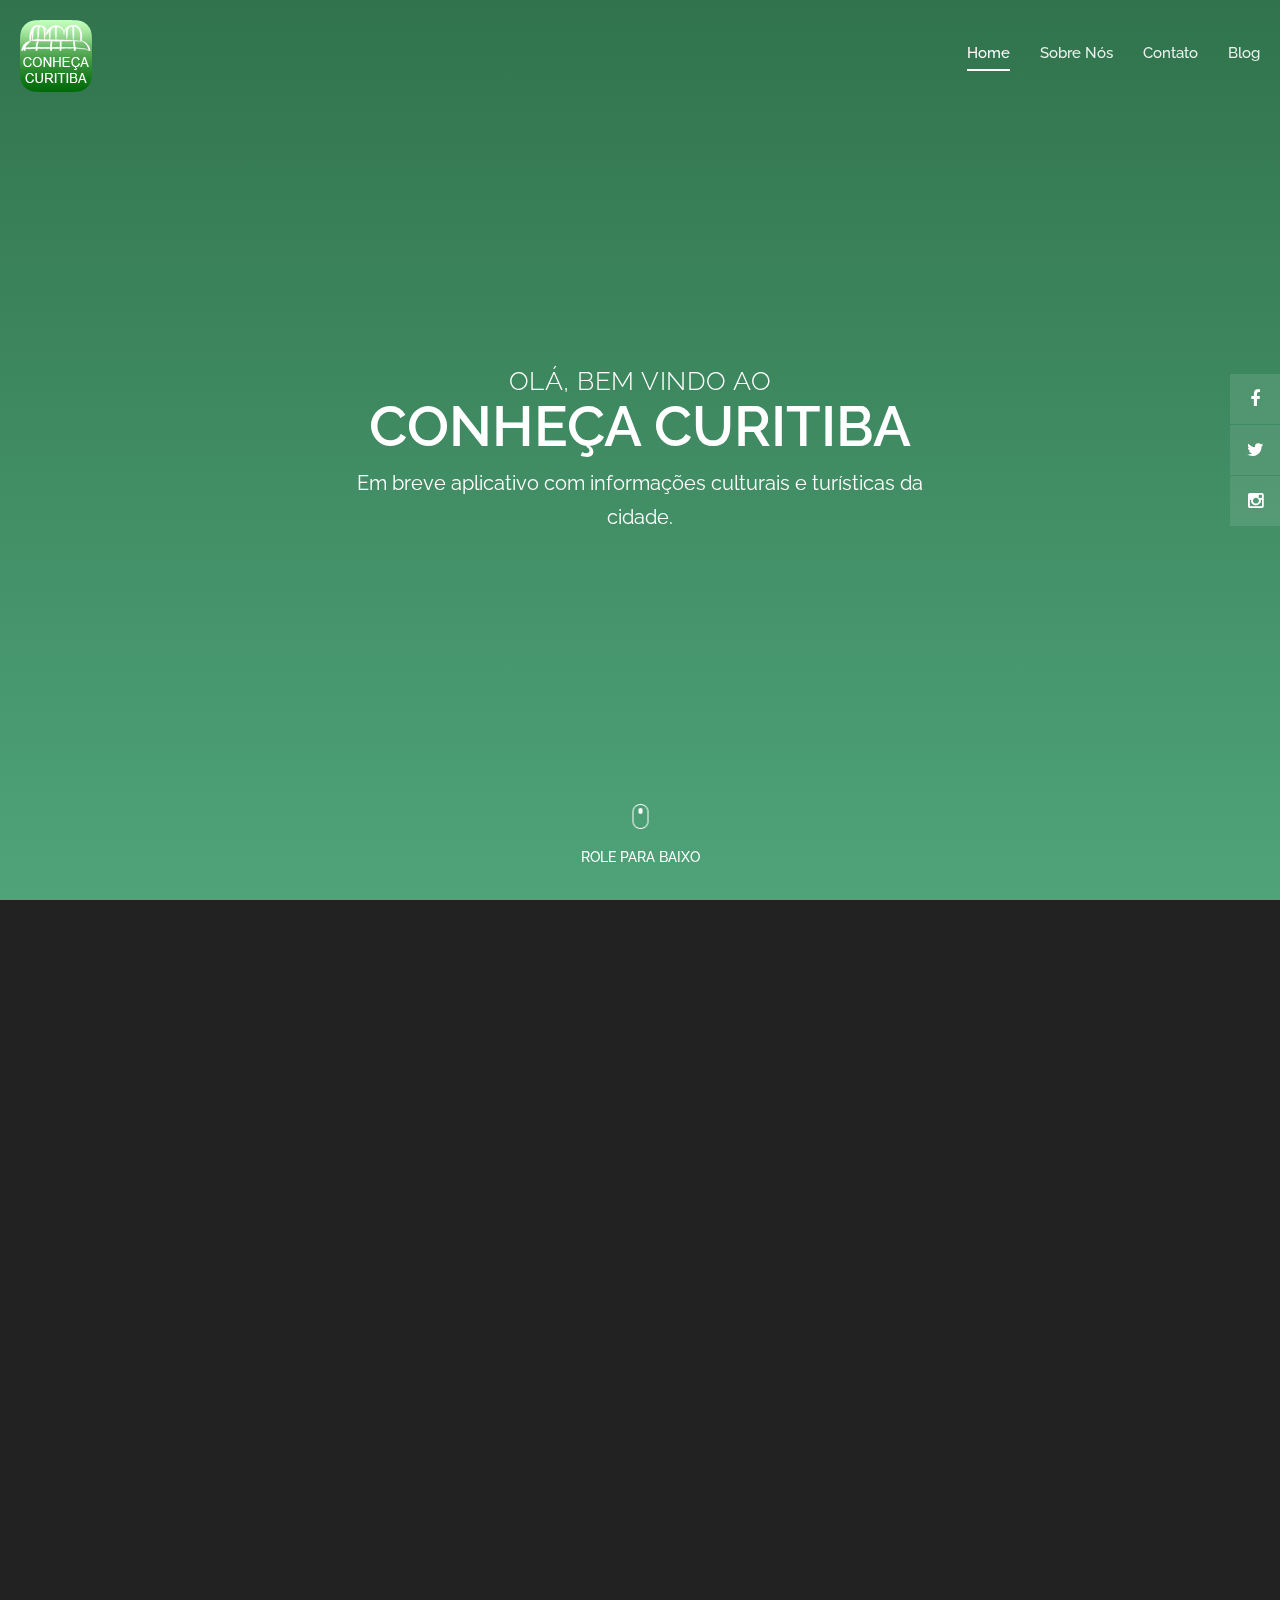
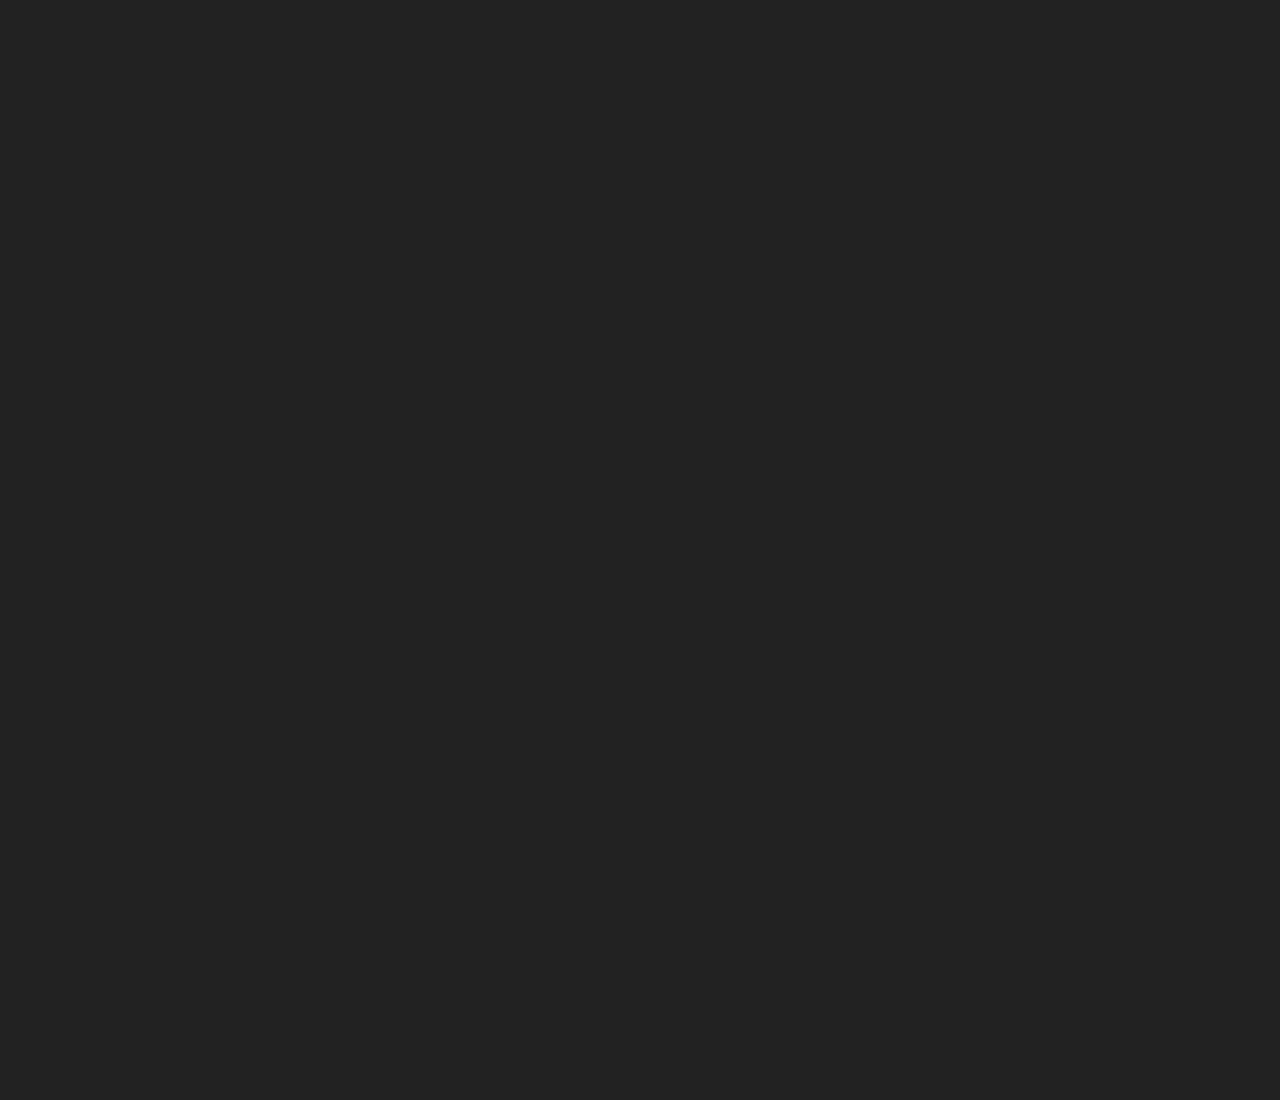
==== commit 2f57f477: "ajuste do index" ====
--- a/html/index.html
+++ b/html/index.html
@@ -1,19 +1,17 @@
 <!DOCTYPE html>
-<html lang="en">
+<html lang="pt-br">
 
   <head>
 
     <meta charset="utf-8">
     <meta name="viewport" content="width=device-width, initial-scale=1, shrink-to-fit=no">
-    <meta name="description" content="">
-    <meta name="author" content="">
+    <meta name="description" content="Com o aplicativo Conheça Curitiba, você fica por dentro dos principais eventos culturais, roteiros turísticos, mapas e fotos da cidade.<br /> Além disso, tem acesso a um guia completo de entretenimento, com o que há de melhor na capital do Paraná e do agronegócio.<br />A plataforma possui dados sobre toda a rede hoteleira da cidade, restaurantes e bares, agenda cultural, mapas, eventos e pontos turísticos.>">
+    <meta name="author" content="Alexander Max Yokogawa, Davi Miguel Yokogawa">
+    <meta name="keywords" content="Curitiba, cultura, turismo, eventos culturais, gastronomia">
     <link href="https://fonts.googleapis.com/css?family=Raleway:100,300,400,500,700,900" rel="stylesheet">
 
-    <title>Elegance - Creative HTML5 Template</title>
-<!--
-Elegance Template
-https://templatemo.com/tm-528-elegance
--->
+    <title>Conheça Curitiba</title>
+
     <!-- Additional CSS Files -->
     <link rel="stylesheet" type="text/css" href="css/bootstrap.min.css">
 
@@ -45,21 +43,17 @@
         <header id="header">
             <div class="container-fluid">
                 <div class="navbar">
-                    <a href="#" id="logo" title="Elegance by TemplateMo">
-                        Elegance
-                    </a>
-                    <div class="navigation-row">
+                    <a href="#" id="logo" title="Conheça Curitiba">
+                        <img src="Icon-72.png"></a><div class="navigation-row">
                         <nav id="navigation">
                             <button type="button" class="navbar-toggle"> <i class="fa fa-bars"></i> </button>
                             <div class="nav-box navbar-collapse">
                                 <ul class="navigation-menu nav navbar-nav navbars" id="nav">
                                     <li data-menuanchor="slide01" class="active"><a href="#slide01">Home</a></li>
-                                    <li data-menuanchor="slide02"><a href="#slide02">About Me</a></li>
-                                    <li data-menuanchor="slide03"><a href="#slide03">Services</a></li>
-                                    <li data-menuanchor="slide04"><a href="#slide04">My Skills</a></li>
-                                    <li data-menuanchor="slide05"><a href="#slide05">My Work</a></li>
-                                    <li data-menuanchor="slide06"><a href="#slide06">Testimonials</a></li>
-                                    <li data-menuanchor="slide07"><a href="#slide07">Contact Me</a></li>
+                                    <li data-menuanchor="slide02"><a href="#slide02">Sobre Nós</a></li>
+                                    <li data-menuanchor="slide03"><a href="#slide03">Contato</a></li>
+                                    <li data-menuanchor="slide04"><a href="https://www.conhecacuritiba.app/blog/" target="_blank">Blog</a></li>
+                                    
                                 </ul>
                             </div>
                         </nav>
@@ -69,7 +63,7 @@
         </header>
 
         <video autoplay muted loop id="myVideo">
-          <source src="images/video-bg.mp4" type="video/mp4">
+          <source src="images/conhecacuritiba.mp4" type="video/mp4">
         </video>
 
         <div id="fullpage" class="fullpage-default">
@@ -77,10 +71,10 @@
             <div class="section animated-row" data-section="slide01">
                 <div class="section-inner">
                     <div class="welcome-box">
-                        <span class="welcome-first animate" data-animate="fadeInUp">Hello, welcome to</span>
-                        <h1 class="welcome-title animate" data-animate="fadeInUp">elegance</h1>
-                        <p class="animate" data-animate="fadeInUp">This is a clean and modern HTML5 template with a video background. You can use this layout for your profile page. Please spread a word about templatemo to your friends. Thank you.</p>
-                        <div class="scroll-down next-section animate data-animate="fadeInUp""><img src="images/mouse-scroll.png" alt=""><span>Scroll Down</span></div>
+                        <span class="welcome-first animate" data-animate="fadeInUp">Olá, Bem Vindo ao</span>
+                        <h1 class="animated fadeInUp" data-animate="fadeInUp">Conheça Curitiba</h1>
+                        <p class="animate" data-animate="fadeInUp">Em breve aplicativo com informações culturais e turísticas da cidade.</p>
+                        <div class="scroll-down next-section animate data-animate="fadeInUp""><img src="images/mouse-scroll.png" alt=""><span>Role para baixo</span></div>
                     </div>
                 </div>
             </div>
@@ -94,41 +88,15 @@
                                     <div class="col-md-6">
                                         <div class="about-contentbox">
                                             <div class="animate" data-animate="fadeInUp">
-                                                <span>About Me</span>
-                                                <h2>Who am i?</h2>
-                                                <p>Credits go to <strong>Unsplash</strong> and <strong>Pexels</strong> for photos and video used in this template. Vivamus tincidunt, augue rutrum convallis volutpat, massa lacus tempus leo.</p>
-                                            </div>
-                                            <div class="facts-list owl-carousel">
-                                                <div class="item animate" data-animate="fadeInUp">
-                                                    <div class="counter-box">
-                                                        <i class="fa fa-trophy counter-icon" aria-hidden="true"></i><span class="count-number">32</span> Awards Won
-                                                    </div>
-                                                </div>
-                                                <div class="item animate" data-animate="fadeInUp">
-                                                    <div class="counter-box">
-                                                        <i class="fa fa-graduation-cap counter-icon" aria-hidden="true"></i><span class="count-number">4</span> Degrees
-                                                    </div>
-                                                </div>
-                                                <div class="item animate" data-animate="fadeInUp">
-                                                    <div class="counter-box">
-                                                        <i class="fa fa-desktop counter-icon" aria-hidden="true"></i><span class="count-number">12</span> Working Years
-                                                    </div>
-                                                </div>
-                                                <div class="item animate" data-animate="fadeInUp">
-                                                    <div class="counter-box">
-                                                        <i class="fa fa-support counter-icon" aria-hidden="true"></i><span class="count-number">6</span> Team Members
-                                                    </div>
-                                                </div>
-                                                <div class="item animate" data-animate="fadeInUp">
-                                                    <div class="counter-box">
-                                                        <i class="fa fa-certificate counter-icon" aria-hidden="true"></i><span class="count-number">10</span> Certificates
-                                                    </div>
-                                                </div>
+                                                <span>Sobre nós</span>
+                                                <h2>Quem somos?</h2>
+                                                <p>Com o aplicativo <strong>Conheça Curitiba</strong>, você fica por dentro dos principais eventos culturais, roteiros turísticos, mapas e fotos da cidade.<br /> Além disso, tem acesso a um guia completo de entretenimento, com o que há de melhor na capital
+                                                    do Paraná.<br />A plataforma possui dados sobre toda a rede hoteleira da cidade, restaurantes e bares, agenda cultural, mapas, eventos e pontos turísticos.</p>
                                             </div>
                                         </div>
                                     </div>
                                     <div class="col-md-6">
-                                        <figure class="about-img animate" data-animate="fadeInUp"><img src="images/profile-girl.jpg" class="rounded" alt=""></figure>
+                                        <figure class="about-img animate" data-animate="fadeInUp"><img src="images/parque-tangua.jpg" class="rounded" alt=""></figure>
                                     </div>
                                 </div>
                             </div>
@@ -140,329 +108,32 @@
             <div class="section animated-row" data-section="slide03">
                 <div class="section-inner">
                     <div class="row justify-content-center">
-                        <div class="col-md-8 wide-col-laptop">
-                            <div class="title-block animate" data-animate="fadeInUp">
-                                <span>Services</span>
-                                <h2>What I Do?</h2>
-                            </div>
-                            <div class="services-section">
-                                <div class="services-list owl-carousel">
-                                    <div class="item animate" data-animate="fadeInUp">
-                                        <div class="service-box">
-                                            <span class="service-icon"><i class="fa fa-bookmark" aria-hidden="true"></i></span>
-                                            <h3>Bootstrap Themes</h3>
-                                            <p>Nullam auctor, justo vitae accumsan ultrices, arcu ex molestie massa, eu maximus enim tortor vitae quam. </p>
-                                        </div>
-                                    </div>
-                                    <div class="item animate" data-animate="fadeInUp">
-                                        <div class="service-box">
-                                            <span class="service-icon"><i class="fa fa-cloud" aria-hidden="true"></i></span>
-                                            <h3>HTML5 Coding</h3>
-                                            <p>Nullam auctor, justo vitae accumsan ultrices, arcu ex molestie massa, eu maximus enim tortor vitae quam. </p>
-                                        </div>
-                                    </div>
-                                    <div class="item animate" data-animate="fadeInUp">
-                                        <div class="service-box">
-                                            <span class="service-icon"><i class="fa fa-desktop" aria-hidden="true"></i></span>
-                                            <h3>Fully Responsive</h3>
-                                            <p>Nullam auctor, justo vitae accumsan ultrices, arcu ex molestie massa, eu maximus enim tortor vitae quam. </p>
-                                        </div>
-                                    </div>
-                                    <div class="item animate" data-animate="fadeInUp">
-                                        <div class="service-box">
-                                            <span class="service-icon"><i class="fa fa-mobile" aria-hidden="true"></i></span>
-                                            <h3>Mobile Ready</h3>
-                                            <p>Nullam auctor, justo vitae accumsan ultrices, arcu ex molestie massa, eu maximus enim tortor vitae quam. </p>
-                                        </div>
-                                    </div>
-                                    <div class="item animate" data-animate="fadeInUp">
-                                        <div class="service-box">
-                                            <span class="service-icon"><i class="fa fa-comments" aria-hidden="true"></i></span>
-                                            <h3>Fast Support</h3>
-                                            <p>Nullam auctor, justo vitae accumsan ultrices, arcu ex molestie massa, eu maximus enim tortor vitae quam. </p>
-                                        </div>
-                                    </div>
-                                    <div class="item animate" data-animate="fadeInUp">
-                                        <div class="service-box">
-                                            <span class="service-icon"><i class="fa fa-database" aria-hidden="true"></i></span>
-                                            <h3>24-hour Up Time</h3>
-                                            <p>Nullam auctor, justo vitae accumsan ultrices, arcu ex molestie massa, eu maximus enim tortor vitae quam. </p>
-                                        </div>
-                                    </div>
-                                    <div class="item animate" data-animate="fadeInUp">
-                                        <div class="service-box">
-                                            <span class="service-icon"><i class="fa fa-bell" aria-hidden="true"></i></span>
-                                            <h3>Instant Upgrades</h3>
-                                            <p>Nullam auctor, justo vitae accumsan ultrices, arcu ex molestie massa, eu maximus enim tortor vitae quam. </p>
-                                        </div>
-                                    </div>
-                                    <div class="item animate" data-animate="fadeInUp">
-                                        <div class="service-box">
-                                            <span class="service-icon"><i class="fa fa-camera" aria-hidden="true"></i></span>
-                                            <h3>Always Monitoring</h3>
-                                            <p>Nullam auctor, justo vitae accumsan ultrices, arcu ex molestie massa, eu maximus enim tortor vitae quam. </p>
-                                        </div>
-                                    </div>
-                                </div>
-                            </div>
-                        </div>
-                    </div>
-                </div>
-            </div>
-
-            <div class="section animated-row" data-section="slide04">
-                <div class="section-inner">
-                    <div class="row justify-content-center">
                         <div class="col-md-7 wide-col-laptop">
                             <div class="title-block animate" data-animate="fadeInUp">
-                                <span>My Skills</span>
-                                <h2>What i’m good?</h2>
-                            </div>
-                            <div class="skills-row animate" data-animate="fadeInDown">
-                                <div class="row">
-                                    <div class="col-md-8 offset-md-2">   
-                                        <div class="skill-item">
-                                            <h6>HTML CSS</h6>
-                                            <div class="skill-bar">
-                                                <span>70%</span>
-                                                <div class="filled-bar"></div>
-                                            </div>          
-                                        </div>
-                                        <div class="skill-item">
-                                            <h6>PSD Design</h6>
-                                            <div class="skill-bar">
-                                                <span>90%</span>
-                                                <div class="filled-bar-2"></div>
-                                            </div>          
-                                        </div>
-                                        <div class="skill-item">
-                                            <h6>Social Media</h6>
-                                            <div class="skill-bar">
-                                                <span>70%</span>
-                                                <div class="filled-bar"></div>
-                                            </div>          
-                                        </div>
-                                        <div class="skill-item last-skill">
-                                            <h6>Leadership</h6>
-                                            <div class="skill-bar">
-                                                <span>90%</span>
-                                                <div class="filled-bar-2"></div>
-                                            </div>          
-                                        </div>                   
-                                    </div>
-                                </div>
-                            </div>
-                        </div>
-                    </div>
-                </div>
-            </div>
-
-            <div class="section animated-row" data-section="slide06">
-                <div class="section-inner">
-                    <div class="row justify-content-center">
-                        <div class="col-md-8 wide-col-laptop">
-                            <div class="title-block animate" data-animate="fadeInUp">
-                                <span>My Work</span>
-                                <h2>what i’ve done?</h2>
-                            </div>
-                            <div class="gallery-section">
-                                <div class="gallery-list owl-carousel">
-                                    <div class="item animate" data-animate="fadeInUp">
-                                        <div class="portfolio-item">
-                                            <div class="thumb">
-                                                <img src="images/item-1.jpg" alt="">
-                                            </div>
-                                            <div class="thumb-inner animate" data-animate="fadeInUp">
-                                                <h4>templatemo is the best</h4>
-                                                <p>Please tell your friends about it. Templatemo is the best website to download free Bootstrap CSS templates.</p>
-                                            </div>
-                                        </div>
-                                    </div>
-                                    <div class="item animate" data-animate="fadeInUp">
-                                        <div class="portfolio-item">
-                                            <div class="thumb">
-                                                <img src="images/item-2.jpg" alt="">
-                                            </div>
-                                            <div class="thumb-inner animate" data-animate="fadeInUp">
-                                                <h4>templatemo is the best</h4>
-                                                <p>Please tell your friends about it. Templatemo is the best website to download free Bootstrap themes.</p>
-                                            </div>
-                                        </div>
-                                    </div>
-                                    <div class="item animate" data-animate="fadeInUp">
-                                        <div class="portfolio-item">
-                                            <div class="thumb">
-                                                <img src="images/item-3.jpg" alt="">
-                                            </div>
-                                            <div class="thumb-inner animate" data-animate="fadeInUp">
-                                                <h4>templatemo is the best</h4>
-                                                <p>Please tell your friends about it. Templatemo is the best website to download free Bootstrap layouts.</p>
-                                            </div>
-                                        </div>
-                                    </div>
-                                    <div class="item animate" data-animate="fadeInUp">
-                                        <div class="portfolio-item">
-                                            <div class="thumb">
-                                                <img src="images/item-1.jpg" alt="">
-                                            </div>
-                                            <div class="thumb-inner animate" data-animate="fadeInUp">
-                                                <h4>templatemo is the best</h4>
-                                                <p>Please tell your friends about it. Templatemo is the best website to download free Bootstrap templates.</p>
-                                            </div>
-                                        </div>
-                                    </div>
-                                    <div class="item animate" data-animate="fadeInUp">
-                                        <div class="portfolio-item">
-                                            <div class="thumb">
-                                                <img src="images/item-2.jpg" alt="">
-                                            </div>
-                                            <div class="thumb-inner animate" data-animate="fadeInUp">
-                                                <h4>templatemo is the best</h4>
-                                                <p>Please tell your friends about it. Templatemo is the best website to download Bootstrap CSS templates.</p>
-                                            </div>
-                                        </div>
-                                    </div>
-                                    <div class="item animate" data-animate="fadeInUp">
-                                        <div class="portfolio-item">
-                                            <div class="thumb">
-                                                <img src="images/item-3.jpg" alt="">
-                                            </div>
-                                            <div class="thumb-inner animate" data-animate="fadeInUp">
-                                                <h4>templatemo is the best</h4>
-                                                <p>Please tell your friends about it. Templatemo is the best website to download free Bootstrap templates.</p>
-                                            </div>
-                                        </div>
-                                    </div>
-                                    <div class="item animate" data-animate="fadeInUp">
-                                        <div class="portfolio-item">
-                                            <div class="thumb">
-                                                <img src="images/item-1.jpg" alt="">
-                                            </div>
-                                            <div class="thumb-inner animate" data-animate="fadeInUp">
-                                                <h4>templatemo is the best</h4>
-                                                <p>Please tell your friends about it. Templatemo is the best website to download free Bootstrap templates.</p>
-                                            </div>
-                                        </div>
-                                    </div>
-                                    <div class="item animate" data-animate="fadeInUp">
-                                        <div class="portfolio-item">
-                                            <div class="thumb">
-                                                <img src="images/item-2.jpg" alt="">
-                                            </div>
-                                            <div class="thumb-inner animate" data-animate="fadeInUp">
-                                                <h4>templatemo is the best</h4>
-                                                <p>Please tell your friends about it. Templatemo is the best website to download free Bootstrap templates.</p>
-                                            </div>
-                                        </div>
-                                    </div>
-                                    <div class="item animate" data-animate="fadeInUp">
-                                        <div class="portfolio-item">
-                                            <div class="thumb">
-                                                <img src="images/item-3.jpg" alt="">
-                                            </div>
-                                            <div class="thumb-inner animate" data-animate="fadeInUp">
-                                                <h4>templatemo is the best</h4>
-                                                <p>Please tell your friends about it. Templatemo is the best website to download free Bootstrap templates.</p>
-                                            </div>
-                                        </div>
-                                    </div>
-                                </div>
-                            </div>
-                        </div>
-                    </div>
-                </div>
-            </div>
-
-            <div class="section animated-row" data-section="slide05">
-                <div class="section-inner">
-                    <div class="row justify-content-center">
-                        <div class="col-md-8 wide-col-laptop">
-                            <div class="title-block animate" data-animate="fadeInUp">
-                                <span>TESTIMONIALS</span>
-                                <h2>what THEY SAY?</h2>
-                            </div>
-                            <div class="col-md-8 offset-md-2">
-                                <div class="testimonials-section">
-                                    <div class="testimonials-slider owl-carousel">
-                                        <div class="item animate" data-animate="fadeInUp">
-                                            <div class="testimonial-item">
-                                                <div class="client-row">
-                                                    <img src="images/profile-01.jpg" class="rounded-circle" alt="profile 1">
-                                                </div>
-                                                <div class="testimonial-content">
-                                                    <h4>Sandar</h4>
-                                                    <p>"Ut varius leo eu mauris lacinia, eleifend posuere urna gravida. Aenean a mattis lacus."</p>
-                                                    <span>Managing Director</span>
-                                                </div>                                           
-                                            </div>
-                                        </div>
-                                        <div class="item animate" data-animate="fadeInUp">
-                                            <div class="testimonial-item">
-                                                <div class="client-row">
-                                                    <img src="images/profile-01.jpg" class="rounded-circle" alt="profile 2">
-                                                </div>
-                                                <div class="testimonial-content">
-                                                    <h4>Shinn</h4>
-                                                    <p>"Nam iaculis, leo nec facilisis sollicitudin, dui massa tempus odio, vitae malesuada ante elit vitae eros."</p>
-                                                    <span>CEO and Founder</span>
-                                                </div>                                           
-                                            </div>
-                                        </div>
-                                        <div class="item animate" data-animate="fadeInUp">
-                                            <div class="testimonial-item">
-                                                <div class="client-row">
-                                                    <img src="images/profile-01.jpg" class="rounded-circle" alt="profile 3">
-                                                </div>
-                                                <div class="testimonial-content">
-                                                    <h4>Marlar</h4>
-                                                    <p>"Etiam efficitur, tortor facilisis finibus semper, diam magna fringilla lectus, et fringilla felis urna posuere tortor."</p>
-                                                    <span>Chief Marketing Officer</span>
-                                                </div>                                           
-                                            </div>
-                                        </div>
-                                    </div>
-                                </div>
-                            </div>
-                        </div>
-                    </div>
-                </div>
-            </div>
-
-            <div class="section animated-row" data-section="slide07">
-                <div class="section-inner">
-                    <div class="row justify-content-center">
-                        <div class="col-md-7 wide-col-laptop">
-                            <div class="title-block animate" data-animate="fadeInUp">
-                                <span>Contact</span>
-                                <h2>Get In Touch!</h2>
+                                <span>Contato</span>
+                                <h2>Entre em Contato!</h2>
                             </div>
                             <div class="contact-section">
                                 <div class="row">
                                     <div class="col-md-6 animate" data-animate="fadeInUp">
                                         <div class="contact-box">
                                             <div class="contact-row">
-                                                <i class="fa fa-map-marker"></i> 123 New Street Here, Wonderful City 10220
-                                            </div>
-                                            <div class="contact-row">
-                                                <i class="fa fa-phone"></i> 090 080 0210
-                                            </div>
-                                            <div class="contact-row">
-                                                <i class="fa fa-envelope"></i> info@company.co
+                                                <i class="fa fa-envelope"></i> contato@conhecacuritiba.net.br
                                             </div>
                                         </div>
                                     </div>
                                     <div class="col-md-6 animate" data-animate="fadeInUp">
                                         <form id="ajax-contact" method="post" action="#">
                                             <div class="input-field">
-                                                <input type="text" class="form-control" name="name" id="name" required placeholder="Name">
+                                                <input type="text" class="form-control" name="name" id="name" required placeholder="Nome">
                                             </div>
                                             <div class="input-field">
                                                 <input type="email" class="form-control" name="email" id="email" required placeholder="Email">
                                             </div>
                                             <div class="input-field">
-                                                <textarea class="form-control" name="message" id="message" required placeholder="Message"></textarea>
+                                                <textarea class="form-control" name="message" id="message" required placeholder="Mensagem"></textarea>
                                             </div>
-                                            <button class="btn" type="submit">Submit</button>
+                                            <button class="btn" type="submit">Enviar</button>
                                         </form>
                                         <div id="form-messages" class="mt-3"></div>
                                     </div>
@@ -479,8 +150,7 @@
                 <ul class="social-icons">
                     <li><a href="#" title="Facebook"><i class="fa fa-facebook"></i></a></li>
                     <li><a href="#" title="Twitter"><i class="fa fa-twitter"></i></a></li>
-                    <li><a href="#" title="Linkedin"><i class="fa fa-linkedin"></i></a></li>
-                    <li><a href="#" title="Instagram"><i class="fa fa-behance"></i></a></li>
+                    <li><a href="#" title="Instagram"><i class="fa fa-instagram"></i></a></li>
                 </ul>
             </div>
         </div>
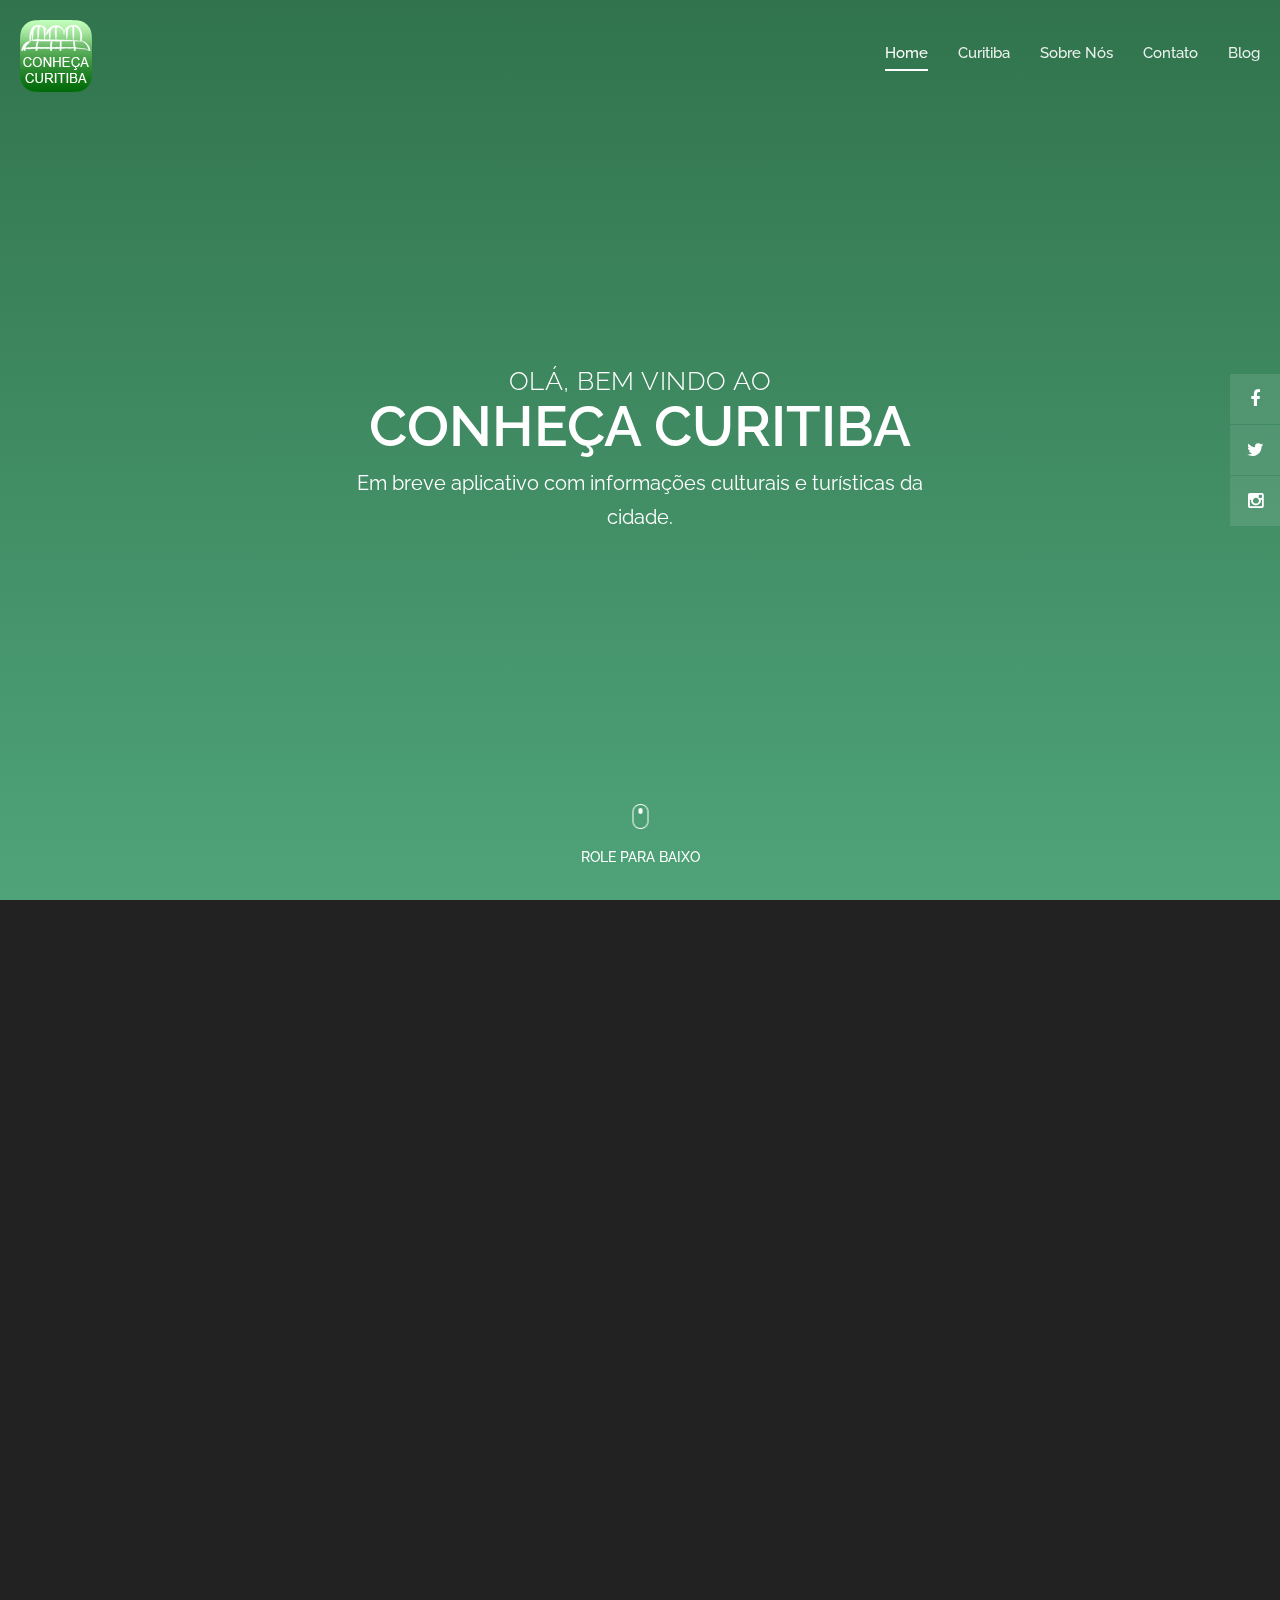
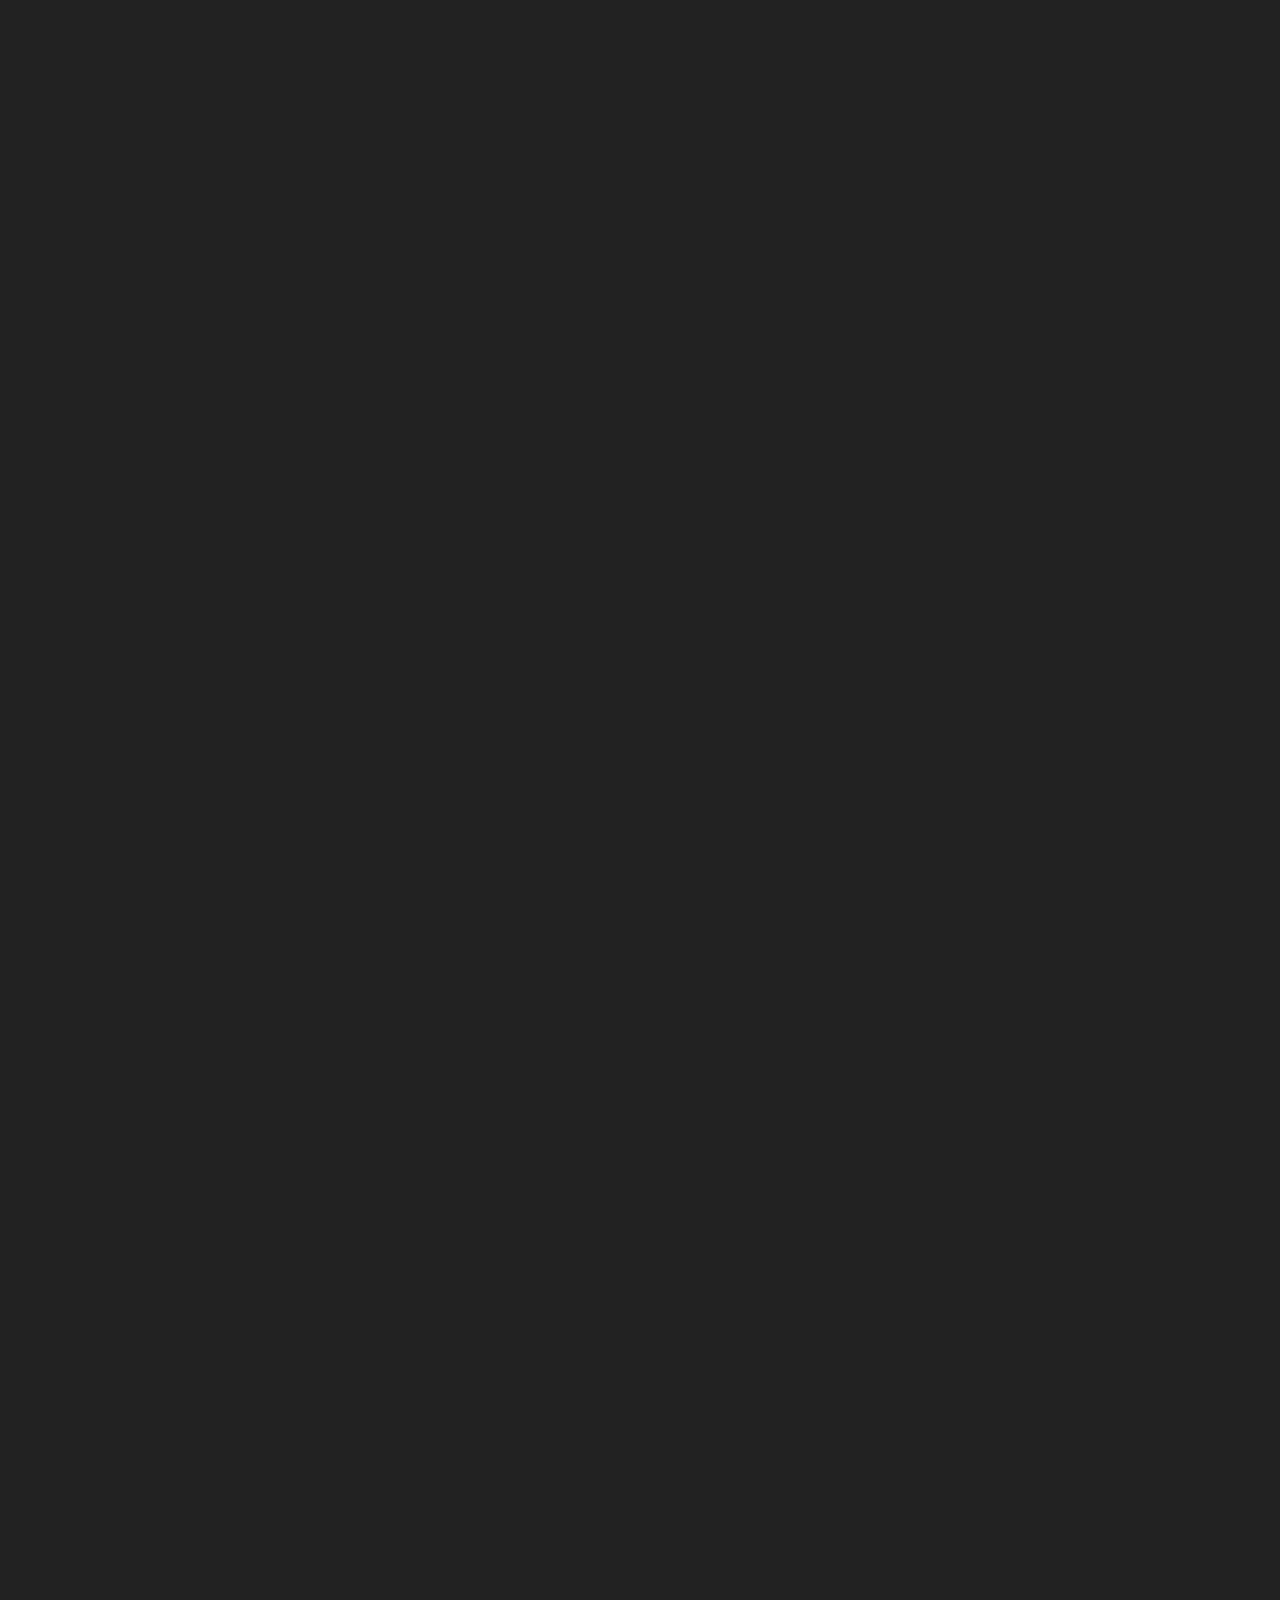
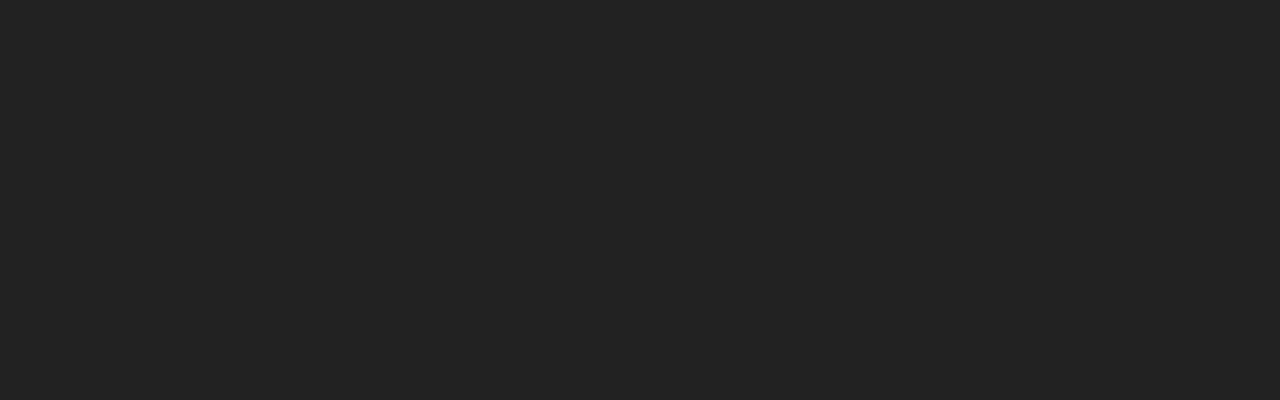
==== commit d009d185: "ordenacao links" ====
--- a/html/index.html
+++ b/html/index.html
@@ -1,7 +1,7 @@
 <!DOCTYPE html>
 <html lang="pt-br">
 
-  <head>
+<head>
 
     <meta charset="utf-8">
     <meta name="viewport" content="width=device-width, initial-scale=1, shrink-to-fit=no">
@@ -27,10 +27,10 @@
 
     <link rel="stylesheet" href="css/responsive.css">
 
-    </head>
-    
-    <body>
-    
+</head>
+
+<body>
+
     <div id="video">
         <div class="preloader">
             <div class="preloader-bounce">
@@ -44,16 +44,18 @@
             <div class="container-fluid">
                 <div class="navbar">
                     <a href="#" id="logo" title="Conheça Curitiba">
-                        <img src="Icon-72.png"></a><div class="navigation-row">
+                        <img src="Icon-72.png"></a>
+                    <div class="navigation-row">
                         <nav id="navigation">
                             <button type="button" class="navbar-toggle"> <i class="fa fa-bars"></i> </button>
                             <div class="nav-box navbar-collapse">
                                 <ul class="navigation-menu nav navbar-nav navbars" id="nav">
                                     <li data-menuanchor="slide01" class="active"><a href="#slide01">Home</a></li>
-                                    <li data-menuanchor="slide02"><a href="#slide02">Sobre Nós</a></li>
-                                    <li data-menuanchor="slide03"><a href="#slide03">Contato</a></li>
-                                    <li data-menuanchor="slide04"><a href="https://www.conhecacuritiba.app/blog/" target="_blank">Blog</a></li>
-                                    
+                                    <li data-menuanchor="slide02"><a href="#slide02">Curitiba</a></li>
+                                    <li data-menuanchor="slide03"><a href="#slide03">Sobre Nós</a></li>
+                                    <li data-menuanchor="slide04"><a href="#slide04">Contato</a></li>
+                                    <li data-menuanchor="slide05"><a href="https://www.conhecacuritiba.app/blog/" target="_blank">Blog</a></li>
+
                                 </ul>
                             </div>
                         </nav>
@@ -74,12 +76,67 @@
                         <span class="welcome-first animate" data-animate="fadeInUp">Olá, Bem Vindo ao</span>
                         <h1 class="animated fadeInUp" data-animate="fadeInUp">Conheça Curitiba</h1>
                         <p class="animate" data-animate="fadeInUp">Em breve aplicativo com informações culturais e turísticas da cidade.</p>
-                        <div class="scroll-down next-section animate data-animate="fadeInUp""><img src="images/mouse-scroll.png" alt=""><span>Role para baixo</span></div>
+                        <div class="scroll-down next-section animate data-animate=" fadeInUp ""><img src="images/mouse-scroll.png" alt=""><span>Role para baixo</span></div>
                     </div>
                 </div>
             </div>
 
             <div class="section animated-row" data-section="slide02">
+                <div class="section-inner">
+                    <div class="row justify-content-center">
+                        <div class="col-md-8 wide-col-laptop">
+                            <div class="title-block animate" data-animate="fadeInUp">
+                                <span>TESTIMONIALS</span>
+                                <h2>what THEY SAY?</h2>
+                            </div>
+                            <div class="col-md-8 offset-md-2">
+                                <div class="testimonials-section">
+                                    <div class="testimonials-slider owl-carousel">
+                                        <div class="item animate" data-animate="fadeInUp">
+                                            <div class="testimonial-item">
+                                                <div class="client-row">
+                                                    <img src="images/profile-01.jpg" class="rounded-circle" alt="profile 1">
+                                                </div>
+                                                <div class="testimonial-content">
+                                                    <h4>Sandar</h4>
+                                                    <p>"Ut varius leo eu mauris lacinia, eleifend posuere urna gravida. Aenean a mattis lacus."</p>
+                                                    <span>Managing Director</span>
+                                                </div>
+                                            </div>
+                                        </div>
+                                        <div class="item animate" data-animate="fadeInUp">
+                                            <div class="testimonial-item">
+                                                <div class="client-row">
+                                                    <img src="images/profile-01.jpg" class="rounded-circle" alt="profile 2">
+                                                </div>
+                                                <div class="testimonial-content">
+                                                    <h4>Shinn</h4>
+                                                    <p>"Nam iaculis, leo nec facilisis sollicitudin, dui massa tempus odio, vitae malesuada ante elit vitae eros."</p>
+                                                    <span>CEO and Founder</span>
+                                                </div>
+                                            </div>
+                                        </div>
+                                        <div class="item animate" data-animate="fadeInUp">
+                                            <div class="testimonial-item">
+                                                <div class="client-row">
+                                                    <img src="images/profile-01.jpg" class="rounded-circle" alt="profile 3">
+                                                </div>
+                                                <div class="testimonial-content">
+                                                    <h4>Marlar</h4>
+                                                    <p>"Etiam efficitur, tortor facilisis finibus semper, diam magna fringilla lectus, et fringilla felis urna posuere tortor."</p>
+                                                    <span>Chief Marketing Officer</span>
+                                                </div>
+                                            </div>
+                                        </div>
+                                    </div>
+                                </div>
+                            </div>
+                        </div>
+                    </div>
+                </div>
+            </div>
+
+            <div class="section animated-row" data-section="slide03">
                 <div class="section-inner">
                     <div class="about-section">
                         <div class="row justify-content-center">
@@ -90,8 +147,8 @@
                                             <div class="animate" data-animate="fadeInUp">
                                                 <span>Sobre nós</span>
                                                 <h2>Quem somos?</h2>
-                                                <p>Com o aplicativo <strong>Conheça Curitiba</strong>, você fica por dentro dos principais eventos culturais, roteiros turísticos, mapas e fotos da cidade.<br /> Além disso, tem acesso a um guia completo de entretenimento, com o que há de melhor na capital
-                                                    do Paraná.<br />A plataforma possui dados sobre toda a rede hoteleira da cidade, restaurantes e bares, agenda cultural, mapas, eventos e pontos turísticos.</p>
+                                                <p>Com o aplicativo <strong>Conheça Curitiba</strong>, você fica por dentro dos principais eventos culturais, roteiros turísticos, mapas e fotos da cidade.<br /> Além disso, tem acesso a um guia completo de
+                                                    entretenimento, com o que há de melhor na capital do Paraná.<br />A plataforma possui dados sobre toda a rede hoteleira da cidade, restaurantes e bares, agenda cultural, mapas, eventos e pontos turísticos.</p>
                                             </div>
                                         </div>
                                     </div>
@@ -105,7 +162,7 @@
                 </div>
             </div>
 
-            <div class="section animated-row" data-section="slide03">
+            <div class="section animated-row" data-section="slide04">
                 <div class="section-inner">
                     <div class="row justify-content-center">
                         <div class="col-md-7 wide-col-laptop">
@@ -154,7 +211,7 @@
                 </ul>
             </div>
         </div>
-    </div>  
+    </div>
 
     <script src="js/jquery.js"></script>
 
@@ -173,5 +230,6 @@
     <script src="js/custom.js"></script>
 
 
-  </body>
+</body>
+
 </html>